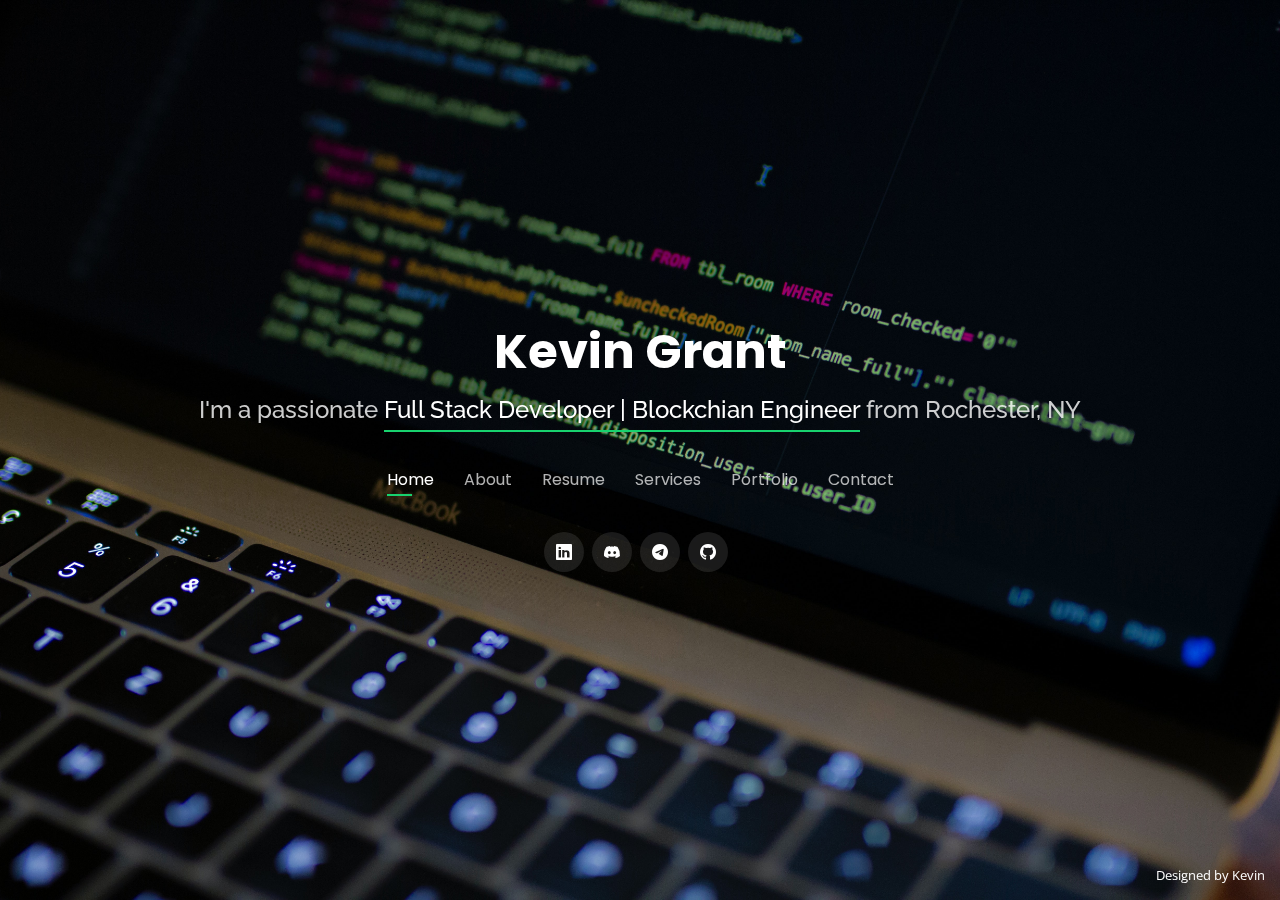
==== index.html @ c3cccb8b "initial commit" ====
<!DOCTYPE html>
<html lang="en">

<head>
  <meta charset="utf-8">
  <meta content="width=device-width, initial-scale=1.0" name="viewport">

  <title>Kevin Grant's Portfolio</title>
  <meta content="" name="description">
  <meta content="" name="keywords">

  <!-- Favicons -->
  <link href="assets/img/favicon.png" rel="icon">
  <link href="assets/img/apple-touch-icon.png" rel="apple-touch-icon">

  <!-- Google Fonts -->
  <link href="https://fonts.googleapis.com/css?family=Open+Sans:300,300i,400,400i,600,600i,700,700i|Raleway:300,300i,400,400i,500,500i,600,600i,700,700i|Poppins:300,300i,400,400i,500,500i,600,600i,700,700i" rel="stylesheet">

  <!-- Vendor CSS Files -->
  <link href="assets/vendor/bootstrap/css/bootstrap.min.css" rel="stylesheet">
  <link href="assets/vendor/bootstrap-icons/bootstrap-icons.css" rel="stylesheet">
  <link href="assets/vendor/boxicons/css/boxicons.min.css" rel="stylesheet">
  <link href="assets/vendor/glightbox/css/glightbox.min.css" rel="stylesheet">
  <link href="assets/vendor/remixicon/remixicon.css" rel="stylesheet">
  <link href="assets/vendor/swiper/swiper-bundle.min.css" rel="stylesheet">

  <!-- Template Main CSS File -->
  <link href="assets/css/style.css" rel="stylesheet">

  <!-- =======================================================
  * Template Name: Personal - v4.7.0
  * Template URL: https://bootstrapmade.com/personal-free-resume-bootstrap-template/
  * Author: BootstrapMade.com
  * License: https://bootstrapmade.com/license/
  ======================================================== -->
</head>

<body>

  <!-- ======= Header ======= -->
  <header id="header">
    <div class="container">

      <h1><a href="index.html">Kevin Grant</a></h1>
      <!-- Uncomment below if you prefer to use an image logo -->
      <!-- <a href="index.html" class="mr-auto"><img src="assets/img/logo.png" alt="" class="img-fluid"></a> -->
      <h2>I'm a passionate <span>Full Stack Developer | Blockchian Engineer</span> from Rochester, NY</h2>

      <nav id="navbar" class="navbar">
        <ul>
          <li><a class="nav-link active" href="#header">Home</a></li>
          <li><a class="nav-link" href="#about">About</a></li>
          <li><a class="nav-link" href="#resume">Resume</a></li>
          <li><a class="nav-link" href="#services">Services</a></li>
          <li><a class="nav-link" href="#portfolio">Portfolio</a></li>
          <li><a class="nav-link" href="#contact">Contact</a></li>
        </ul>
        <i class="bi bi-list mobile-nav-toggle"></i>
      </nav><!-- .navbar -->

      <div class="social-links">
        <a href="https://linkedin.com/in/kevin-grant-25176123b" target="_blank" class="linkedin"><i class="bi bi-linkedin"></i></a>
        <a href="https://discord.com/channels/@me/992816838918541342" class="discord"><i class="bi bi-discord"></i></a>
        <a href="https://t.me/risto0301" target="_blank" class="telegram"><i class="bi bi-telegram"></i></a>
        <a href="https://github.com/risto0301" target="_blank" class="github"><i class="bi bi-github"></i></a>
      </div>

    </div>
  </header><!-- End Header -->

  <!-- ======= About Section ======= -->
  <section id="about" class="about">

    <!-- ======= About Me ======= -->
    <div class="about-me container">

      <div class="section-title">
        <h2>About</h2>
        <p>Learn more about me</p>
      </div>

      <div class="row">
        <div class="col-lg-4" data-aos="fade-right">
          <img src="assets/img/me.jpg" class="img-fluid" alt="">
        </div>
        <div class="col-lg-8 pt-4 pt-lg-0 content" data-aos="fade-left">
          <h3>Full Stack Developer &amp; Blockchain Engineer</h3>
          <p class="fst-italic">
            Talented and skilled developer with 8 years of experience in MERN stack, Vue and TypeScript as well as Smart Contract and other latest technologies
          </p>
          <div class="row">
            <div class="col-lg-6">
              <ul>
                <li><i class="bi bi-chevron-right"></i> <strong>Phone:</strong> <span>+1 (727) 266-6677</span></li>
                <li><i class="bi bi-chevron-right"></i> <strong>City:</strong> <span>Rochester, NY</span></li>
              </ul>
            </div>
            <div class="col-lg-6">
              <ul>
                <li><i class="bi bi-chevron-right"></i> <strong>Degree:</strong> <span>Bachelor</span></li>
                <li><i class="bi bi-chevron-right"></i> <strong>Email:</strong> <span>kevingrant.0301@gmail.com</span></li>
              </ul>
            </div>
          </div>
          <!-- <p>
            Officiis eligendi itaque labore et dolorum mollitia officiis optio vero. Quisquam sunt adipisci omnis et ut. Nulla accusantium dolor incidunt officia tempore. Et eius omnis.
            Cupiditate ut dicta maxime officiis quidem quia. Sed et consectetur qui quia repellendus itaque neque. Aliquid amet quidem ut quaerat cupiditate. Ab et eum qui repellendus omnis culpa magni laudantium dolores.
          </p> -->
        </div>
      </div>

    </div><!-- End About Me -->

    <!-- ======= Counts ======= -->
    <div class="counts container">

      <div class="row">

        <div class="col-lg-3 col-md-6">
          <div class="count-box">
            <i class="bi bi-emoji-smile"></i>
            <span data-purecounter-start="0" data-purecounter-end="12" data-purecounter-duration="1" class="purecounter"></span>
            <p>Happy Clients</p>
          </div>
        </div>

        <div class="col-lg-3 col-md-6 mt-5 mt-md-0">
          <div class="count-box">
            <i class="bi bi-journal-richtext"></i>
            <span data-purecounter-start="0" data-purecounter-end="17" data-purecounter-duration="1" class="purecounter"></span>
            <p>Projects</p>
          </div>
        </div>

        <div class="col-lg-3 col-md-6 mt-5 mt-lg-0">
          <div class="count-box">
            <i class="bi bi-headset"></i>
            <span class="d-flex justify-content-center">+<span data-purecounter-start="0" data-purecounter-end="+5000" data-purecounter-duration="1" class="purecounter"></span></span>
            <p>Hours Of Support</p>
          </div>
        </div>

        <div class="col-lg-3 col-md-6 mt-5 mt-lg-0">
          <div class="count-box">
            <i class="bi bi-award"></i>
            <span data-purecounter-start="0" data-purecounter-end="7" data-purecounter-duration="1" class="purecounter"></span>
            <p>Awards</p>
          </div>
        </div>

      </div>

    </div><!-- End Counts -->

    <!-- ======= Skills  ======= -->
    <div class="skills container">

      <div class="section-title">
        <h2>Skills</h2>
      </div>

      <div class="row skills-content">

        <div class="col-lg-6">
          <div class="progress">
            <span class="skill">React/Vue<i class="val">100%</i></span>
            <div class="progress-bar-wrap">
              <div class="progress-bar" role="progressbar" aria-valuenow="100" aria-valuemin="0" aria-valuemax="100"></div>
            </div>
          </div>
          <div class="progress">
            <span class="skill">Node/Django<i class="val">80%</i></span>
            <div class="progress-bar-wrap">
              <div class="progress-bar" role="progressbar" aria-valuenow="80" aria-valuemin="0" aria-valuemax="100"></div>
            </div>
          </div>
          <div class="progress">
            <span class="skill">Express<i class="val">90%</i></span>
            <div class="progress-bar-wrap">
              <div class="progress-bar" role="progressbar" aria-valuenow="90" aria-valuemin="0" aria-valuemax="100"></div>
            </div>
          </div>
          <div class="progress">
            <span class="skill">JavaScript<i class="val">100%</i></span>
            <div class="progress-bar-wrap">
              <div class="progress-bar" role="progressbar" aria-valuenow="100" aria-valuemin="0" aria-valuemax="100"></div>
            </div>
          </div>
          <div class="progress">
            <span class="skill">TypeScript<i class="val">90%</i></span>
            <div class="progress-bar-wrap">
              <div class="progress-bar" role="progressbar" aria-valuenow="90" aria-valuemin="0" aria-valuemax="100"></div>
            </div>
          </div>

          <div class="progress">
            <span class="skill">Python<i class="val">85%</i></span>
            <div class="progress-bar-wrap">
              <div class="progress-bar" role="progressbar" aria-valuenow="85" aria-valuemin="0" aria-valuemax="100"></div>
            </div>
          </div>
        </div>

        <div class="col-lg-6">

          <div class="progress">
            <span class="skill">Blockchain<i class="val">80%</i></span>
            <div class="progress-bar-wrap">
              <div class="progress-bar" role="progressbar" aria-valuenow="80" aria-valuemin="0" aria-valuemax="100"></div>
            </div>
          </div>

          <div class="progress">
            <span class="skill">Smart Contract<i class="val">85%</i></span>
            <div class="progress-bar-wrap">
              <div class="progress-bar" role="progressbar" aria-valuenow="85" aria-valuemin="0" aria-valuemax="100"></div>
            </div>
          </div>

          <div class="progress">
            <span class="skill">Solidity<i class="val">85%</i></span>
            <div class="progress-bar-wrap">
              <div class="progress-bar" role="progressbar" aria-valuenow="85" aria-valuemin="0" aria-valuemax="100"></div>
            </div>
          </div>
          <div class="progress">
            <span class="skill">Rust<i class="val">75%</i></span>
            <div class="progress-bar-wrap">
              <div class="progress-bar" role="progressbar" aria-valuenow="75" aria-valuemin="0" aria-valuemax="100"></div>
            </div>
          </div>

          <div class="progress">
            <span class="skill">Web3.js<i class="val">90%</i></span>
            <div class="progress-bar-wrap">
              <div class="progress-bar" role="progressbar" aria-valuenow="90" aria-valuemin="0" aria-valuemax="100"></div>
            </div>
          </div>

          <div class="progress">
            <span class="skill">NFT(Mint, Marketplace, Stacking)<i class="val">100%</i></span>
            <div class="progress-bar-wrap">
              <div class="progress-bar" role="progressbar" aria-valuenow="100" aria-valuemin="0" aria-valuemax="100"></div>
            </div>
          </div>

        </div>

      </div>

    </div><!-- End Skills -->

    <!-- ======= Interests ======= -->
    <!-- <div class="interests container">

      <div class="section-title">
        <h2>Interests</h2>
      </div>

      <div class="row">
        <div class="col-lg-3 col-md-4">
          <div class="icon-box">
            <i class="ri-store-line" style="color: #ffbb2c;"></i>
            <h3>Lorem Ipsum</h3>
          </div>
        </div>
        <div class="col-lg-3 col-md-4 mt-4 mt-md-0">
          <div class="icon-box">
            <i class="ri-bar-chart-box-line" style="color: #5578ff;"></i>
            <h3>Dolor Sitema</h3>
          </div>
        </div>
        <div class="col-lg-3 col-md-4 mt-4 mt-md-0">
          <div class="icon-box">
            <i class="ri-calendar-todo-line" style="color: #e80368;"></i>
            <h3>Sed perspiciatis</h3>
          </div>
        </div>
        <div class="col-lg-3 col-md-4 mt-4 mt-lg-0">
          <div class="icon-box">
            <i class="ri-paint-brush-line" style="color: #e361ff;"></i>
            <h3>Magni Dolores</h3>
          </div>
        </div>
        <div class="col-lg-3 col-md-4 mt-4">
          <div class="icon-box">
            <i class="ri-database-2-line" style="color: #47aeff;"></i>
            <h3>Nemo Enim</h3>
          </div>
        </div>
        <div class="col-lg-3 col-md-4 mt-4">
          <div class="icon-box">
            <i class="ri-gradienter-line" style="color: #ffa76e;"></i>
            <h3>Eiusmod Tempor</h3>
          </div>
        </div>
        <div class="col-lg-3 col-md-4 mt-4">
          <div class="icon-box">
            <i class="ri-file-list-3-line" style="color: #11dbcf;"></i>
            <h3>Midela Teren</h3>
          </div>
        </div>
        <div class="col-lg-3 col-md-4 mt-4">
          <div class="icon-box">
            <i class="ri-price-tag-2-line" style="color: #4233ff;"></i>
            <h3>Pira Neve</h3>
          </div>
        </div>
        <div class="col-lg-3 col-md-4 mt-4">
          <div class="icon-box">
            <i class="ri-anchor-line" style="color: #b2904f;"></i>
            <h3>Dirada Pack</h3>
          </div>
        </div>
        <div class="col-lg-3 col-md-4 mt-4">
          <div class="icon-box">
            <i class="ri-disc-line" style="color: #b20969;"></i>
            <h3>Moton Ideal</h3>
          </div>
        </div>
        <div class="col-lg-3 col-md-4 mt-4">
          <div class="icon-box">
            <i class="ri-base-station-line" style="color: #ff5828;"></i>
            <h3>Verdo Park</h3>
          </div>
        </div>
        <div class="col-lg-3 col-md-4 mt-4">
          <div class="icon-box">
            <i class="ri-fingerprint-line" style="color: #29cc61;"></i>
            <h3>Flavor Nivelanda</h3>
          </div>
        </div>
      </div>

    </div>--><!-- End Interests -->

    <!-- ======= Testimonials ======= -->
    <!--<div class="testimonials container">

      <div class="section-title">
        <h2>Testimonials</h2>
      </div>

      <div class="testimonials-slider swiper" data-aos="fade-up" data-aos-delay="100">
        <div class="swiper-wrapper">

          <div class="swiper-slide">
            <div class="testimonial-item">
              <p>
                <i class="bx bxs-quote-alt-left quote-icon-left"></i>
                Proin iaculis purus consequat sem cure digni ssim donec porttitora entum suscipit rhoncus. Accusantium quam, ultricies eget id, aliquam eget nibh et. Maecen aliquam, risus at semper.
                <i class="bx bxs-quote-alt-right quote-icon-right"></i>
              </p>
              <img src="assets/img/testimonials/testimonials-1.jpg" class="testimonial-img" alt="">
              <h3>Saul Goodman</h3>
              <h4>Ceo &amp; Founder</h4>
            </div>
          </div>

          <div class="swiper-slide">
            <div class="testimonial-item">
              <p>
                <i class="bx bxs-quote-alt-left quote-icon-left"></i>
                Export tempor illum tamen malis malis eram quae irure esse labore quem cillum quid cillum eram malis quorum velit fore eram velit sunt aliqua noster fugiat irure amet legam anim culpa.
                <i class="bx bxs-quote-alt-right quote-icon-right"></i>
              </p>
              <img src="assets/img/testimonials/testimonials-2.jpg" class="testimonial-img" alt="">
              <h3>Sara Wilsson</h3>
              <h4>Designer</h4>
            </div>
          </div>

          <div class="swiper-slide">
            <div class="testimonial-item">
              <p>
                <i class="bx bxs-quote-alt-left quote-icon-left"></i>
                Enim nisi quem export duis labore cillum quae magna enim sint quorum nulla quem veniam duis minim tempor labore quem eram duis noster aute amet eram fore quis sint minim.
                <i class="bx bxs-quote-alt-right quote-icon-right"></i>
              </p>
              <img src="assets/img/testimonials/testimonials-3.jpg" class="testimonial-img" alt="">
              <h3>Jena Karlis</h3>
              <h4>Store Owner</h4>
            </div>
          </div>

          <div class="swiper-slide">
            <div class="testimonial-item">
              <p>
                <i class="bx bxs-quote-alt-left quote-icon-left"></i>
                Fugiat enim eram quae cillum dolore dolor amet nulla culpa multos export minim fugiat minim velit minim dolor enim duis veniam ipsum anim magna sunt elit fore quem dolore labore illum veniam.
                <i class="bx bxs-quote-alt-right quote-icon-right"></i>
              </p>
              <img src="assets/img/testimonials/testimonials-4.jpg" class="testimonial-img" alt="">
              <h3>Matt Brandon</h3>
              <h4>Freelancer</h4>
            </div>
          </div>

          <div class="swiper-slide">
            <div class="testimonial-item">
              <p>
                <i class="bx bxs-quote-alt-left quote-icon-left"></i>
                Quis quorum aliqua sint quem legam fore sunt eram irure aliqua veniam tempor noster veniam enim culpa labore duis sunt culpa nulla illum cillum fugiat legam esse veniam culpa fore nisi cillum quid.
                <i class="bx bxs-quote-alt-right quote-icon-right"></i>
              </p>
              <img src="assets/img/testimonials/testimonials-5.jpg" class="testimonial-img" alt="">
              <h3>John Larson</h3>
              <h4>Entrepreneur</h4>
            </div>
          </div>

        </div>
        <div class="swiper-pagination"></div>
      </div>

      <div class="owl-carousel testimonials-carousel">

      </div>

    </div><--><!--End Testimonials  -->

  </section><!-- End About Section -->

  <!-- ======= Resume Section ======= -->
  <section id="resume" class="resume">
    <div class="container">

      <div class="section-title">
        <h2>Resume</h2>
        <p>Check My Resume</p>
      </div>

      <div class="row">
        <div class="col-lg-6">
          <h3 class="resume-title">Sumary</h3>
          <div class="resume-item pb-0">
            <h4>Kevin Grant</h4>
            <p><em>Talented and skilled developer with 8 years of experience in MERN stack, Vue and TypeScript as well as Smart Contract and other latest technologies</em></p>
            <p>
            <ul>
              <li>Rochester, NY</li>
              <li>+1 (727) 266-6677</li>
              <li>kevingrant.0301@gmail.com</li>
            </ul>
            </p>
          </div>

          <h3 class="resume-title">Education</h3>
          <!-- <div class="resume-item">
            <h4>Master of Fine Arts &amp; Graphic Design</h4>
            <h5>2015 - 2016</h5>
            <p><em>Rochester Institute of Technology, Rochester, NY</em></p>
            <p>Qui deserunt veniam. Et sed aliquam labore tempore sed quisquam iusto autem sit. Ea vero voluptatum qui ut dignissimos deleniti nerada porti sand markend</p>
          </div> -->
          <div class="resume-item">
            <h4>Bachelor of Computer Science</h4>
            <h5>2011 - 2014</h5>
            <p><em>Hong Kong University of Science and Technology</em></p>
          </div>
        </div>
        <div class="col-lg-6">
          <h3 class="resume-title">Professional Experience</h3>
          <div class="resume-item">
            <h4>Senior Full Stack Developer | Blockchain Engineer</h4>
            <h5>04/2018 - Present</h5>
            <p><em>Rochester, New York, NY </em></p>
            <p>
            <ul>
              <li>Delivered performance-driven, user-centric websites that met all requirements making effective use of React/Redux and Node.</li>
              <li>Developed health insurance apps for clients to compare best medical types near their homes.</li>
              <li>Built NFT minting sites and smart contract with React, TypeScript, Web3 and Solidity.</li>
              <li>Worked on a tourist guide app as a front-end developer with Vue, Bootstrap and jQuery.</li>
              <li>Developed and deployed NFT marketplace similar to OpenSea using Material UI (It was built with React, Redux, Node, TypeScript, Web3 and Solidity).</li>
              <li>Served as a lead developer of small remote teams to review, audit and validate back-end/frontend codes written by other team members with good communication.</li>
              <li>Developed the back-end of the casino and crypto betting sites with Node.js.</li>
            </ul>
            </p>
          </div>
          <div class="resume-item">
            <h4>Full Stack Developer</h4>
            <h5>10/2014 - 02/2018</h5>
            <p><em>Creole Studios, Hong Kong</em></p>
            <p>
            <ul>
              <li>Worked closely with team of 14 members to develop company's intranet system with React | Redux | Node | Express | MySQL | CI/CD.</li>
              <li>Developed CMS for business use with MERN(MySQL, Express, React, Node).</li>
              <li>Created reusable components for the date picker, dropdown, buttons, and input styles according to the provided designs with React and Vue.</li>
              <li>Constructed middleware that allowed React to work with our proprietary model framework.</li>
              <li>Maintained and improved the client portal React-Node application.</li>
            </ul>
            </p>
          </div>
        </div>
      </div>

    </div>
  </section><!-- End Resume Section -->

  <!-- ======= Services Section ======= -->
  <section id="services" class="services">
    <div class="container">

      <div class="section-title">
        <h2>Services</h2>
        <p>My Services</p>
      </div>

      <div class="row">
        <div class="col-lg-4 col-md-6 d-flex align-items-stretch">
          <div class="icon-box">
            <div class="icon"><i class="bx bxl-dribbble"></i></div>
            <h4>Frontend Developement</h4>
            <p>React, Vue, Angular, HTML/CSS, TailwindCSS, Bootstrap, Styled Component, Sass</p>
          </div>
        </div>

        <div class="col-lg-4 col-md-6 d-flex align-items-stretch mt-4 mt-md-0">
          <div class="icon-box">
            <div class="icon"><i class="bx bx-file"></i></div>
            <h4>Backend Development</h4>
            <p>Node, Django, Laravel</p>
          </div>
        </div>

        <div class="col-lg-4 col-md-6 d-flex align-items-stretch mt-4 mt-lg-0">
          <div class="icon-box">
            <div class="icon"><i class="bx bx-tachometer"></i></div>
            <h4>Devops</h4>
            <p>AWS, Digital Ocean, Netlify, Heroku, Azure</p>
          </div>
        </div>

        <div class="col-lg-4 col-md-6 d-flex align-items-stretch mt-4">
          <div class="icon-box">
            <div class="icon"><i class="bx bx-world"></i></div>
            <h4>NFT</h4>
            <p>Minting site, Marketplace, Staking Platform</p>
          </div>
        </div>

        <div class="col-lg-4 col-md-6 d-flex align-items-stretch mt-4">
          <div class="icon-box">
            <div class="icon"><i class="bx bx-slideshow"></i></div>
            <h4>Blockchain</h4>
            <p>Dex, Defi, Dao, Tokenomics</p>
          </div>
        </div>

        <div class="col-lg-4 col-md-6 d-flex align-items-stretch mt-4">
          <div class="icon-box">
            <div class="icon"><i class="bx bx-arch"></i></div>
            <h4>Others</h4>
            <p>UI library, Testing, jQuery, API, Database, Audit</p>
          </div>
        </div>

      </div>

    </div>
  </section><!-- End Services Section -->

  <!-- ======= Portfolio Section ======= -->
  <section id="portfolio" class="portfolio">
    <div class="container">

      <div class="section-title">
        <h2>Portfolio</h2>
        <p>My Works</p>
      </div>

      <div class="row">
        <div class="col-lg-12 d-flex justify-content-center">
          <ul id="portfolio-flters">
            <!-- <li data-filter="*" class="filter-active">All</li> -->
            <!-- <li data-filter=".filter-app">App</li>
            <li data-filter=".filter-card">Card</li>
            <li data-filter=".filter-web">Web</li> -->
          </ul>
        </div>
      </div>

      <div class="row portfolio-container">

        <div class="col-lg-4 col-md-6 portfolio-item filter-app">
          <div class="portfolio-wrap">
            <img src="assets/img/portfolio/portfolio-1.jpg" class="img-fluid" alt="">
            <div class="portfolio-info">
              <h4>App 1</h4>
              <p>App</p>
              <div class="portfolio-links">
                <a href="assets/img/portfolio/portfolio-1.jpg" data-gallery="portfolioGallery" class="portfolio-lightbox" title="App 1"><i class="bx bx-plus"></i></a>
                <a href="portfolio-details.html" data-gallery="portfolioDetailsGallery" data-glightbox="type: external" class="portfolio-details-lightbox" title="Portfolio Details"><i class="bx bx-link"></i></a>
              </div>
            </div>
          </div>
        </div>

        <div class="col-lg-4 col-md-6 portfolio-item filter-web">
          <div class="portfolio-wrap">
            <img src="assets/img/portfolio/portfolio-2.jpg" class="img-fluid" alt="">
            <div class="portfolio-info">
              <h4>Web 3</h4>
              <p>Web</p>
              <div class="portfolio-links">
                <a href="assets/img/portfolio/portfolio-2.jpg" data-gallery="portfolioGallery" class="portfolio-lightbox" title="Web 3"><i class="bx bx-plus"></i></a>
                <a href="portfolio-details.html" data-gallery="portfolioDetailsGallery" data-glightbox="type: external" class="portfolio-details-lightbox" title="Portfolio Details"><i class="bx bx-link"></i></a>
              </div>
            </div>
          </div>
        </div>

        <div class="col-lg-4 col-md-6 portfolio-item filter-app">
          <div class="portfolio-wrap">
            <img src="assets/img/portfolio/portfolio-3.jpg" class="img-fluid" alt="">
            <div class="portfolio-info">
              <h4>App 2</h4>
              <p>App</p>
              <div class="portfolio-links">
                <a href="assets/img/portfolio/portfolio-3.jpg" data-gallery="portfolioGallery" class="portfolio-lightbox" title="App 2"><i class="bx bx-plus"></i></a>
                <a href="portfolio-details.html" data-gallery="portfolioDetailsGallery" data-glightbox="type: external" class="portfolio-details-lightbox" title="Portfolio Details"><i class="bx bx-link"></i></a>
              </div>
            </div>
          </div>
        </div>

        <div class="col-lg-4 col-md-6 portfolio-item filter-card">
          <div class="portfolio-wrap">
            <img src="assets/img/portfolio/portfolio-4.jpg" class="img-fluid" alt="">
            <div class="portfolio-info">
              <h4>Card 2</h4>
              <p>Card</p>
              <div class="portfolio-links">
                <a href="assets/img/portfolio/portfolio-4.jpg" data-gallery="portfolioGallery" class="portfolio-lightbox" title="Card 2"><i class="bx bx-plus"></i></a>
                <a href="portfolio-details.html" data-gallery="portfolioDetailsGallery" data-glightbox="type: external" class="portfolio-details-lightbox" title="Portfolio Details"><i class="bx bx-link"></i></a>
              </div>
            </div>
          </div>
        </div>

        <div class="col-lg-4 col-md-6 portfolio-item filter-web">
          <div class="portfolio-wrap">
            <img src="assets/img/portfolio/portfolio-5.jpg" class="img-fluid" alt="">
            <div class="portfolio-info">
              <h4>Web 2</h4>
              <p>Web</p>
              <div class="portfolio-links">
                <a href="assets/img/portfolio/portfolio-5.jpg" data-gallery="portfolioGallery" class="portfolio-lightbox" title="Web 2"><i class="bx bx-plus"></i></a>
                <a href="portfolio-details.html" data-gallery="portfolioDetailsGallery" data-glightbox="type: external" class="portfolio-details-lightbox" title="Portfolio Details"><i class="bx bx-link"></i></a>
              </div>
            </div>
          </div>
        </div>

        <div class="col-lg-4 col-md-6 portfolio-item filter-app">
          <div class="portfolio-wrap">
            <img src="assets/img/portfolio/portfolio-6.jpg" class="img-fluid" alt="">
            <div class="portfolio-info">
              <h4>App 3</h4>
              <p>App</p>
              <div class="portfolio-links">
                <a href="assets/img/portfolio/portfolio-6.jpg" data-gallery="portfolioGallery" class="portfolio-lightbox" title="App 3"><i class="bx bx-plus"></i></a>
                <a href="portfolio-details.html" data-gallery="portfolioDetailsGallery" data-glightbox="type: external" class="portfolio-details-lightbox" title="Portfolio Details"><i class="bx bx-link"></i></a>
              </div>
            </div>
          </div>
        </div>

      </div>

    </div>
  </section><!-- End Portfolio Section -->

  <!-- ======= Contact Section ======= -->
  <section id="contact" class="contact">
    <div class="container">

      <div class="section-title">
        <h2>Contact</h2>
        <p>Contact Me</p>
      </div>

      <div class="row mt-2">

        <div class="col-md-6 mt-4 d-flex align-items-stretch">
          <div class="info-box">
            <i class="bx bx-envelope"></i>
            <h3>Email Me</h3>
            <p>kevingrant.0301@gmail.com</p>
          </div>
        </div>
        <div class="col-md-6 mt-4 d-flex align-items-stretch">
          <div class="info-box">
            <i class="bx bx-phone-call"></i>
            <h3>Call Me</h3>
            <p>+1 (727) 266-6677</p>
          </div>
        </div>
        <div class="col-md-6 d-flex align-items-stretch">
          <div class="info-box">
            <i class="bx bxl-linkedin"></i>
            <h3>Linkedin</h3>
            <p><a href="https://linkedin.com/in/kevin-grant-25176123b" target="_blank">linkedin.com/in/kevin-grant-25176123b</a></p>
          </div>
        </div>

        <div class="col-md-6 mt-4 mt-md-0 d-flex align-items-stretch">
          <div class="info-box">
            <i class="bx bxl-telegram"></i>
            <h3>Telegram</h3>
            <p><a href="https://t.me/risto0301" target="_blank">t.me/risto0301</a></p>
          </div>
        </div>
        <div class="col-md-6 d-flex align-items-stretch">
          <div class="info-box">
            <i class="bx bxl-discord-alt"></i>
            <h3>Discord</h3>
            <p><a href="https://discord.com/channels/@me/992816838918541342" target="_blank">Risto#7991</a></p>
          </div>
        </div>

        <div class="col-md-6 mt-4 mt-md-0 d-flex align-items-stretch">
          <div class="info-box">
            <i class="bx bxl-github"></i>
            <h3>Github</h3>
            <p><a href="https://github.com/risto0301" target="_blank">github.com/risto0301</a></p>
          </div>
        </div>
      </div>

      <form action="forms/contact.php" method="post" role="form" class="php-email-form mt-4">
        <div class="row">
          <div class="col-md-6 form-group">
            <input type="text" name="name" class="form-control" id="name" placeholder="Your Name" required>
          </div>
          <div class="col-md-6 form-group mt-3 mt-md-0">
            <input type="email" class="form-control" name="email" id="email" placeholder="Your Email" required>
          </div>
        </div>
        <div class="form-group mt-3">
          <input type="text" class="form-control" name="subject" id="subject" placeholder="Subject" required>
        </div>
        <div class="form-group mt-3">
          <textarea class="form-control" name="message" rows="5" placeholder="Message" required></textarea>
        </div>
        <div class="my-3">
          <div class="loading">Loading</div>
          <div class="error-message"></div>
          <div class="sent-message">Your message has been sent. Thank you!</div>
        </div>
        <div class="text-center"><button type="submit">Send Message</button></div>
      </form>

    </div>
  </section><!-- End Contact Section -->

  <div class="credits">
    <!-- c the links in the footer should remain intact. -->
    <!-- You can delete the links only if you purchased the pro version. -->
    <!-- Licensing information: https://bootstrapmade.com/license/ -->
    <!-- Purchase the pro version with working PHP/AJAX contact form: https://bootstrapmade.com/personal-free-resume-bootstrap-template/ -->
    Designed by Kevin
  </div>

  <!-- Vendor JS Files -->
  <script src="assets/vendor/purecounter/purecounter.js"></script>
  <script src="assets/vendor/bootstrap/js/bootstrap.bundle.min.js"></script>
  <script src="assets/vendor/glightbox/js/glightbox.min.js"></script>
  <script src="assets/vendor/isotope-layout/isotope.pkgd.min.js"></script>
  <script src="assets/vendor/swiper/swiper-bundle.min.js"></script>
  <script src="assets/vendor/waypoints/noframework.waypoints.js"></script>
  <script src="assets/vendor/php-email-form/validate.js"></script>

  <!-- Template Main JS File -->
  <script src="assets/js/main.js"></script>

</body>

</html>
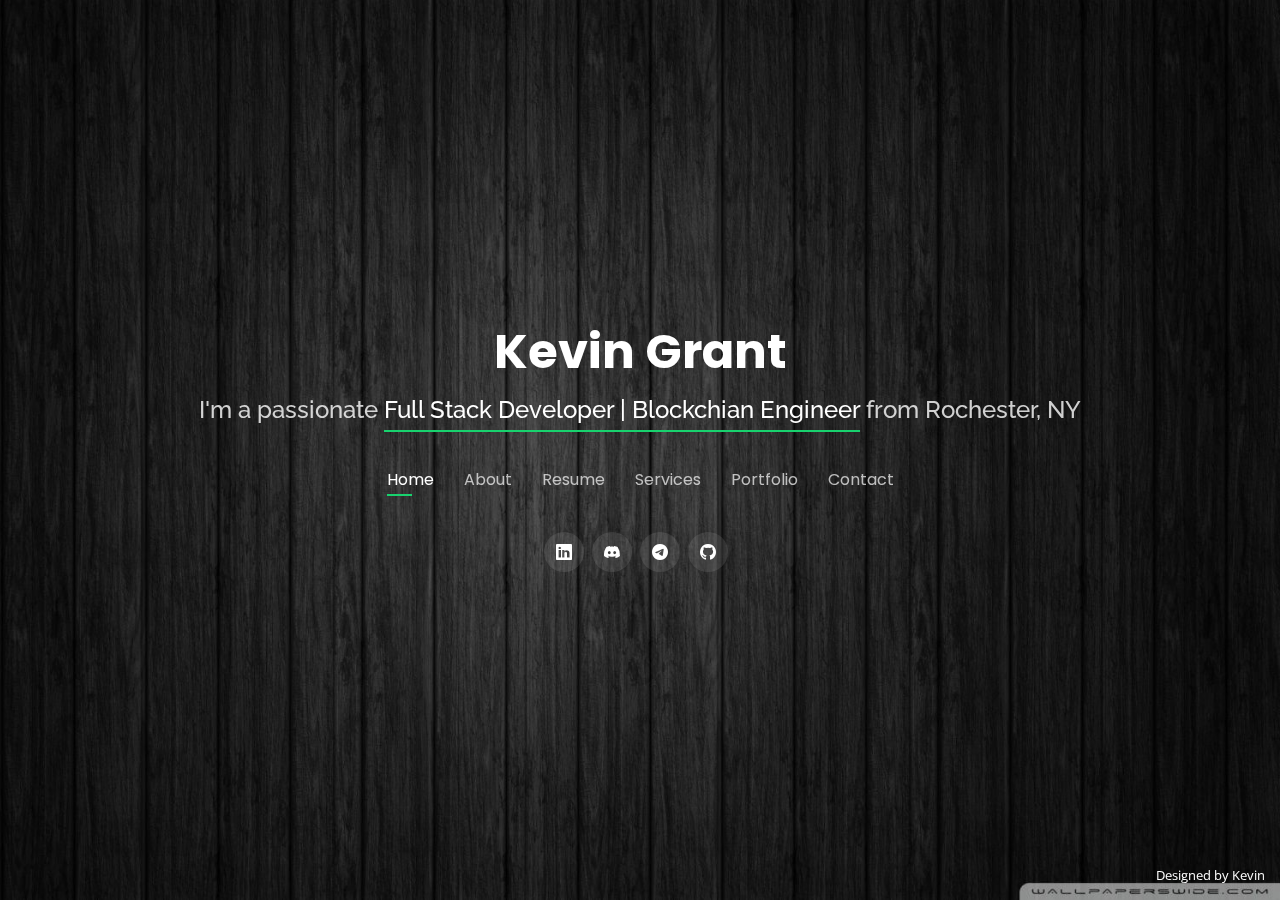
==== commit 0dbe624c: "update feature" ====
--- a/index.html
+++ b/index.html
@@ -586,10 +586,8 @@
             <img src="assets/img/portfolio/portfolio-1.jpg" class="img-fluid" alt="">
             <div class="portfolio-info">
               <h4>App 1</h4>
-              <p>App</p>
               <div class="portfolio-links">
                 <a href="assets/img/portfolio/portfolio-1.jpg" data-gallery="portfolioGallery" class="portfolio-lightbox" title="App 1"><i class="bx bx-plus"></i></a>
-                <a href="portfolio-details.html" data-gallery="portfolioDetailsGallery" data-glightbox="type: external" class="portfolio-details-lightbox" title="Portfolio Details"><i class="bx bx-link"></i></a>
               </div>
             </div>
           </div>
@@ -600,10 +598,8 @@
             <img src="assets/img/portfolio/portfolio-2.jpg" class="img-fluid" alt="">
             <div class="portfolio-info">
               <h4>Web 3</h4>
-              <p>Web</p>
               <div class="portfolio-links">
                 <a href="assets/img/portfolio/portfolio-2.jpg" data-gallery="portfolioGallery" class="portfolio-lightbox" title="Web 3"><i class="bx bx-plus"></i></a>
-                <a href="portfolio-details.html" data-gallery="portfolioDetailsGallery" data-glightbox="type: external" class="portfolio-details-lightbox" title="Portfolio Details"><i class="bx bx-link"></i></a>
               </div>
             </div>
           </div>
@@ -614,10 +610,8 @@
             <img src="assets/img/portfolio/portfolio-3.jpg" class="img-fluid" alt="">
             <div class="portfolio-info">
               <h4>App 2</h4>
-              <p>App</p>
               <div class="portfolio-links">
                 <a href="assets/img/portfolio/portfolio-3.jpg" data-gallery="portfolioGallery" class="portfolio-lightbox" title="App 2"><i class="bx bx-plus"></i></a>
-                <a href="portfolio-details.html" data-gallery="portfolioDetailsGallery" data-glightbox="type: external" class="portfolio-details-lightbox" title="Portfolio Details"><i class="bx bx-link"></i></a>
               </div>
             </div>
           </div>
@@ -628,10 +622,8 @@
             <img src="assets/img/portfolio/portfolio-4.jpg" class="img-fluid" alt="">
             <div class="portfolio-info">
               <h4>Card 2</h4>
-              <p>Card</p>
               <div class="portfolio-links">
                 <a href="assets/img/portfolio/portfolio-4.jpg" data-gallery="portfolioGallery" class="portfolio-lightbox" title="Card 2"><i class="bx bx-plus"></i></a>
-                <a href="portfolio-details.html" data-gallery="portfolioDetailsGallery" data-glightbox="type: external" class="portfolio-details-lightbox" title="Portfolio Details"><i class="bx bx-link"></i></a>
               </div>
             </div>
           </div>
@@ -642,10 +634,8 @@
             <img src="assets/img/portfolio/portfolio-5.jpg" class="img-fluid" alt="">
             <div class="portfolio-info">
               <h4>Web 2</h4>
-              <p>Web</p>
               <div class="portfolio-links">
                 <a href="assets/img/portfolio/portfolio-5.jpg" data-gallery="portfolioGallery" class="portfolio-lightbox" title="Web 2"><i class="bx bx-plus"></i></a>
-                <a href="portfolio-details.html" data-gallery="portfolioDetailsGallery" data-glightbox="type: external" class="portfolio-details-lightbox" title="Portfolio Details"><i class="bx bx-link"></i></a>
               </div>
             </div>
           </div>
@@ -656,10 +646,8 @@
             <img src="assets/img/portfolio/portfolio-6.jpg" class="img-fluid" alt="">
             <div class="portfolio-info">
               <h4>App 3</h4>
-              <p>App</p>
               <div class="portfolio-links">
                 <a href="assets/img/portfolio/portfolio-6.jpg" data-gallery="portfolioGallery" class="portfolio-lightbox" title="App 3"><i class="bx bx-plus"></i></a>
-                <a href="portfolio-details.html" data-gallery="portfolioDetailsGallery" data-glightbox="type: external" class="portfolio-details-lightbox" title="Portfolio Details"><i class="bx bx-link"></i></a>
               </div>
             </div>
           </div>
--- a/assets/css/style.css
+++ b/assets/css/style.css
@@ -9,154 +9,161 @@
 # General
 --------------------------------------------------------------*/
 body {
-  font-family: "Open Sans", sans-serif;
-  background-color: #040404;
-  color: #fff;
-  position: relative;
-  background: transparent;
+	font-family: 'Open Sans', sans-serif;
+	background-color: #040404;
+	color: #fff;
+	position: relative;
+	background: transparent;
 }
 body::before {
-  content: "";
-  position: fixed;
-  background: #040404 url("../img/bg.jpg") top right no-repeat;
-  background-size: cover;
-  left: 0;
-  right: 0;
-  top: 0;
-  height: 100vh;
-  z-index: -1;
+	content: '';
+	position: fixed;
+	background: #040404 url('../img/bg.jpg') top right no-repeat;
+	background-size: cover;
+	left: 0;
+	right: 0;
+	top: 0;
+	height: 100vh;
+	z-index: -1;
 }
 @media (min-width: 1024px) {
-  body::before {
-    background-attachment: fixed;
-  }
+	body::before {
+		background-attachment: fixed;
+	}
 }
 
 a {
-  color: #18d26e;
-  text-decoration: none;
+	color: #18d26e;
+	text-decoration: none;
 }
 
 a:hover {
-  color: #35e888;
-  text-decoration: none;
-}
-
-h1, h2, h3, h4, h5, h6 {
-  font-family: "Raleway", sans-serif;
+	color: #35e888;
+	text-decoration: none;
+}
+
+h1,
+h2,
+h3,
+h4,
+h5,
+h6 {
+	font-family: 'Raleway', sans-serif;
 }
 
 /*--------------------------------------------------------------
 # Header
 --------------------------------------------------------------*/
 #header {
-  transition: ease-in-out 0.3s;
-  position: relative;
-  height: 100vh;
-  display: flex;
-  align-items: center;
-  z-index: 997;
-  overflow-y: auto;
+	transition: ease-in-out 0.3s;
+	position: relative;
+	height: 100vh;
+	display: flex;
+	align-items: center;
+	z-index: 997;
+	overflow-y: auto;
 }
 #header * {
-  transition: ease-in-out 0.3s;
+	transition: ease-in-out 0.3s;
 }
 #header h1 {
-  font-size: 48px;
-  margin: 0;
-  padding: 0;
-  line-height: 1;
-  font-weight: 700;
-  font-family: "Poppins", sans-serif;
-}
-#header h1 a, #header h1 a:hover {
-  color: #fff;
-  line-height: 1;
-  display: inline-block;
+	font-size: 48px;
+	margin: 0;
+	padding: 0;
+	line-height: 1;
+	font-weight: 700;
+	font-family: 'Poppins', sans-serif;
+}
+#header h1 a,
+#header h1 a:hover {
+	color: #fff;
+	line-height: 1;
+	display: inline-block;
 }
 #header h2 {
-  font-size: 24px;
-  margin-top: 20px;
-  color: rgba(255, 255, 255, 0.8);
+	font-size: 24px;
+	margin-top: 20px;
+	color: rgba(255, 255, 255, 0.8);
 }
 #header h2 span {
-  color: #fff;
-  border-bottom: 2px solid #18d26e;
-  padding-bottom: 6px;
+	color: #fff;
+	border-bottom: 2px solid #18d26e;
+	padding-bottom: 6px;
 }
 #header img {
-  padding: 0;
-  margin: 0;
+	padding: 0;
+	margin: 0;
 }
 #header .social-links {
-  margin-top: 40px;
-  display: flex;
+	margin-top: 40px;
+	display: flex;
 }
 #header .social-links a {
-  font-size: 16px;
-  display: flex;
-  justify-content: center;
-  align-items: center;
-  background: rgba(255, 255, 255, 0.1);
-  color: #fff;
-  line-height: 1;
-  margin-right: 8px;
-  border-radius: 50%;
-  width: 40px;
-  height: 40px;
+	font-size: 16px;
+	display: flex;
+	justify-content: center;
+	align-items: center;
+	background: rgba(255, 255, 255, 0.1);
+	color: #fff;
+	line-height: 1;
+	margin-right: 8px;
+	border-radius: 50%;
+	width: 40px;
+	height: 40px;
 }
 #header .social-links a:hover {
-  background: #18d26e;
+	background: #18d26e;
 }
 @media (max-width: 992px) {
-  #header h1 {
-    font-size: 36px;
-  }
-  #header h2 {
-    font-size: 20px;
-    line-height: 30px;
-  }
-  #header .social-links {
-    margin-top: 15px;
-  }
+	#header h1 {
+		font-size: 36px;
+	}
+	#header h2 {
+		font-size: 20px;
+		line-height: 30px;
+	}
+	#header .social-links {
+		margin-top: 15px;
+	}
 }
 
 #header .container {
-  display: flex;
-  flex-direction: column;
-  align-items: center;
+	display: flex;
+	flex-direction: column;
+	align-items: center;
 }
 
 /* Header Top */
 #header.header-top {
-  height: 80px;
-  position: fixed;
-  left: 0;
-  top: 0;
-  right: 0;
-  background: rgba(0, 0, 0, 0.9);
-}
-#header.header-top .social-links, #header.header-top h2 {
-  display: none;
+	height: 80px;
+	position: fixed;
+	left: 0;
+	top: 0;
+	right: 0;
+	background: rgba(0, 0, 0, 0.9);
+}
+#header.header-top .social-links,
+#header.header-top h2 {
+	display: none;
 }
 #header.header-top h1 {
-  margin-right: auto;
-  font-size: 36px;
+	margin-right: auto;
+	font-size: 36px;
 }
 #header.header-top .container {
-  display: flex;
-  align-items: center;
+	display: flex;
+	align-items: center;
 }
 #header.header-top .navbar {
-  margin: 0;
+	margin: 0;
 }
 @media (max-width: 768px) {
-  #header.header-top {
-    height: 60px;
-  }
-  #header.header-top h1 {
-    font-size: 26px;
-  }
+	#header.header-top {
+		height: 60px;
+	}
+	#header.header-top h1 {
+		font-size: 26px;
+	}
 }
 
 /*--------------------------------------------------------------
@@ -166,867 +173,887 @@
 * Desktop Navigation 
 */
 .navbar {
-  padding: 0;
-  margin-top: 35px;
+	padding: 0;
+	margin-top: 35px;
 }
 .navbar ul {
-  margin: 0;
-  padding: 0;
-  display: flex;
-  list-style: none;
-  align-items: center;
+	margin: 0;
+	padding: 0;
+	display: flex;
+	list-style: none;
+	align-items: center;
 }
 .navbar li {
-  position: relative;
+	position: relative;
 }
 .navbar li + li {
-  margin-left: 30px;
-}
-.navbar a, .navbar a:focus {
-  display: flex;
-  align-items: center;
-  justify-content: space-between;
-  padding: 0;
-  font-family: "Poppins", sans-serif;
-  font-size: 16px;
-  font-weight: 400;
-  color: rgba(255, 255, 255, 0.7);
-  white-space: nowrap;
-  transition: 0.3s;
-}
-.navbar a i, .navbar a:focus i {
-  font-size: 12px;
-  line-height: 0;
-  margin-left: 5px;
+	margin-left: 30px;
+}
+.navbar a,
+.navbar a:focus {
+	display: flex;
+	align-items: center;
+	justify-content: space-between;
+	padding: 0;
+	font-family: 'Poppins', sans-serif;
+	font-size: 16px;
+	font-weight: 400;
+	color: rgba(255, 255, 255, 0.7);
+	white-space: nowrap;
+	transition: 0.3s;
+}
+.navbar a i,
+.navbar a:focus i {
+	font-size: 12px;
+	line-height: 0;
+	margin-left: 5px;
 }
 .navbar a:before {
-  content: "";
-  position: absolute;
-  width: 0;
-  height: 2px;
-  bottom: -4px;
-  left: 0;
-  background-color: #18d26e;
-  visibility: hidden;
-  width: 0px;
-  transition: all 0.3s ease-in-out 0s;
-}
-.navbar a:hover:before, .navbar li:hover > a:before, .navbar .active:before {
-  visibility: visible;
-  width: 25px;
-}
-.navbar a:hover, .navbar .active, .navbar .active:focus, .navbar li:hover > a {
-  color: #fff;
+	content: '';
+	position: absolute;
+	width: 0;
+	height: 2px;
+	bottom: -4px;
+	left: 0;
+	background-color: #18d26e;
+	visibility: hidden;
+	width: 0px;
+	transition: all 0.3s ease-in-out 0s;
+}
+.navbar a:hover:before,
+.navbar li:hover > a:before,
+.navbar .active:before {
+	visibility: visible;
+	width: 25px;
+}
+.navbar a:hover,
+.navbar .active,
+.navbar .active:focus,
+.navbar li:hover > a {
+	color: #fff;
 }
 
 /**
 * Mobile Navigation 
 */
 .mobile-nav-toggle {
-  color: #fff;
-  font-size: 28px;
-  cursor: pointer;
-  display: none;
-  line-height: 0;
-  transition: 0.5s;
-  position: fixed;
-  right: 15px;
-  top: 15px;
+	color: #fff;
+	font-size: 28px;
+	cursor: pointer;
+	display: none;
+	line-height: 0;
+	transition: 0.5s;
+	position: fixed;
+	right: 15px;
+	top: 15px;
 }
 
 @media (max-width: 991px) {
-  .mobile-nav-toggle {
-    display: block;
-  }
-
-  .navbar ul {
-    display: none;
-  }
+	.mobile-nav-toggle {
+		display: block;
+	}
+
+	.navbar ul {
+		display: none;
+	}
 }
 .navbar-mobile {
-  position: fixed;
-  overflow: hidden;
-  top: 0;
-  right: 0;
-  left: 0;
-  bottom: 0;
-  background: rgba(0, 0, 0, 0.9);
-  transition: 0.3s;
-  z-index: 999;
-  margin-top: 0;
+	position: fixed;
+	overflow: hidden;
+	top: 0;
+	right: 0;
+	left: 0;
+	bottom: 0;
+	background: rgba(0, 0, 0, 0.9);
+	transition: 0.3s;
+	z-index: 999;
+	margin-top: 0;
 }
 .navbar-mobile .mobile-nav-toggle {
-  position: absolute;
-  top: 15px;
-  right: 15px;
+	position: absolute;
+	top: 15px;
+	right: 15px;
 }
 .navbar-mobile ul {
-  display: block;
-  position: absolute;
-  top: 55px;
-  right: 15px;
-  bottom: 45px;
-  left: 15px;
-  padding: 10px 0;
-  overflow-y: auto;
-  transition: 0.3s;
-  border: 2px solid rgba(255, 255, 255, 0.2);
+	display: block;
+	position: absolute;
+	top: 55px;
+	right: 15px;
+	bottom: 45px;
+	left: 15px;
+	padding: 10px 0;
+	overflow-y: auto;
+	transition: 0.3s;
+	border: 2px solid rgba(255, 255, 255, 0.2);
 }
 .navbar-mobile li {
-  padding: 12px 20px;
+	padding: 12px 20px;
 }
 .navbar-mobile li + li {
-  margin: 0;
-}
-.navbar-mobile a, .navbar-mobile a:focus {
-  font-size: 16px;
-  position: relative;
+	margin: 0;
+}
+.navbar-mobile a,
+.navbar-mobile a:focus {
+	font-size: 16px;
+	position: relative;
 }
 
 /*--------------------------------------------------------------
 # Sections General
 --------------------------------------------------------------*/
 section {
-  overflow: hidden;
-  position: absolute;
-  width: 100%;
-  top: 140px;
-  bottom: 100%;
-  opacity: 0;
-  transition: ease-in-out 0.4s;
-  z-index: 2;
+	overflow: hidden;
+	position: absolute;
+	width: 100%;
+	top: 140px;
+	bottom: 100%;
+	opacity: 0;
+	transition: ease-in-out 0.4s;
+	z-index: 2;
 }
 section.section-show {
-  top: 100px;
-  bottom: auto;
-  opacity: 1;
-  padding-bottom: 45px;
+	top: 100px;
+	bottom: auto;
+	opacity: 1;
+	padding-bottom: 45px;
 }
 section .container {
-  background: rgba(0, 0, 0, 0.9);
-  padding: 30px;
+	background: rgba(0, 0, 0, 0.9);
+	padding: 30px;
 }
 @media (max-width: 768px) {
-  section {
-    top: 120px;
-  }
-  section.section-show {
-    top: 80px;
-  }
+	section {
+		top: 120px;
+	}
+	section.section-show {
+		top: 80px;
+	}
 }
 
 .section-title h2 {
-  font-size: 14px;
-  font-weight: 500;
-  padding: 0;
-  line-height: 1px;
-  margin: 0 0 20px 0;
-  letter-spacing: 2px;
-  text-transform: uppercase;
-  color: #aaaaaa;
-  font-family: "Poppins", sans-serif;
+	font-size: 14px;
+	font-weight: 500;
+	padding: 0;
+	line-height: 1px;
+	margin: 0 0 20px 0;
+	letter-spacing: 2px;
+	text-transform: uppercase;
+	color: #aaaaaa;
+	font-family: 'Poppins', sans-serif;
 }
 .section-title h2::after {
-  content: "";
-  width: 120px;
-  height: 1px;
-  display: inline-block;
-  background: #4ceb95;
-  margin: 4px 10px;
+	content: '';
+	width: 120px;
+	height: 1px;
+	display: inline-block;
+	background: #4ceb95;
+	margin: 4px 10px;
 }
 .section-title p {
-  margin: 0;
-  margin: -15px 0 15px 0;
-  font-size: 36px;
-  font-weight: 700;
-  text-transform: uppercase;
-  font-family: "Poppins", sans-serif;
-  color: #fff;
+	margin: 0;
+	margin: -15px 0 15px 0;
+	font-size: 36px;
+	font-weight: 700;
+	text-transform: uppercase;
+	font-family: 'Poppins', sans-serif;
+	color: #fff;
 }
 
 /*--------------------------------------------------------------
 # About
 --------------------------------------------------------------*/
 .about-me .content h3 {
-  font-weight: 700;
-  font-size: 26px;
-  color: #18d26e;
+	font-weight: 700;
+	font-size: 26px;
+	color: #18d26e;
 }
 .about-me .content ul {
-  list-style: none;
-  padding: 0;
+	list-style: none;
+	padding: 0;
 }
 .about-me .content ul li {
-  margin-bottom: 20px;
-  display: flex;
-  align-items: center;
+	margin-bottom: 20px;
+	display: flex;
+	align-items: center;
 }
 .about-me .content ul strong {
-  margin-right: 10px;
+	margin-right: 10px;
 }
 .about-me .content ul i {
-  font-size: 16px;
-  margin-right: 5px;
-  color: #18d26e;
-  line-height: 0;
+	font-size: 16px;
+	margin-right: 5px;
+	color: #18d26e;
+	line-height: 0;
 }
 .about-me .content p:last-child {
-  margin-bottom: 0;
+	margin-bottom: 0;
 }
 
 /*--------------------------------------------------------------
 # Counts
 --------------------------------------------------------------*/
 .counts {
-  padding: 70px 0 60px;
+	padding: 70px 0 60px;
 }
 .counts .count-box {
-  padding: 30px 30px 25px 30px;
-  width: 100%;
-  position: relative;
-  text-align: center;
-  background: rgba(255, 255, 255, 0.08);
+	padding: 30px 30px 25px 30px;
+	width: 100%;
+	position: relative;
+	text-align: center;
+	background: rgba(255, 255, 255, 0.08);
 }
 .counts .count-box i {
-  position: absolute;
-  top: -25px;
-  left: 50%;
-  transform: translateX(-50%);
-  font-size: 24px;
-  background: rgba(255, 255, 255, 0.1);
-  padding: 12px;
-  color: #18d26e;
-  border-radius: 50px;
-  line-height: 0;
+	position: absolute;
+	top: -25px;
+	left: 50%;
+	transform: translateX(-50%);
+	font-size: 24px;
+	background: rgba(255, 255, 255, 0.1);
+	padding: 12px;
+	color: #18d26e;
+	border-radius: 50px;
+	line-height: 0;
 }
 .counts .count-box span {
-  font-size: 36px;
-  display: block;
-  font-weight: 600;
-  color: #fff;
+	font-size: 36px;
+	display: block;
+	font-weight: 600;
+	color: #fff;
 }
 .counts .count-box p {
-  padding: 0;
-  margin: 0;
-  font-family: "Raleway", sans-serif;
-  font-size: 14px;
+	padding: 0;
+	margin: 0;
+	font-family: 'Raleway', sans-serif;
+	font-size: 14px;
 }
 
 /*--------------------------------------------------------------
 # Skills
 --------------------------------------------------------------*/
 .skills .progress {
-  height: 60px;
-  display: block;
-  background: none;
-  border-radius: 0;
+	height: 60px;
+	display: block;
+	background: none;
+	border-radius: 0;
 }
 .skills .progress .skill {
-  padding: 10px 0;
-  margin: 0;
-  text-transform: uppercase;
-  display: block;
-  font-weight: 600;
-  font-family: "Poppins", sans-serif;
-  color: #fff;
+	padding: 10px 0;
+	margin: 0;
+	text-transform: uppercase;
+	display: block;
+	font-weight: 600;
+	font-family: 'Poppins', sans-serif;
+	color: #fff;
 }
 .skills .progress .skill .val {
-  float: right;
-  font-style: normal;
+	float: right;
+	font-style: normal;
 }
 .skills .progress-bar-wrap {
-  background: rgba(255, 255, 255, 0.2);
+	background: rgba(255, 255, 255, 0.2);
 }
 .skills .progress-bar {
-  width: 1px;
-  height: 10px;
-  transition: 0.9s;
-  background-color: #18d26e;
+	width: 1px;
+	height: 10px;
+	transition: 0.9s;
+	background-color: #18d26e;
 }
 
 /*--------------------------------------------------------------
 # Interests
 --------------------------------------------------------------*/
 .interests .icon-box {
-  display: flex;
-  align-items: center;
-  padding: 20px;
-  background: rgba(255, 255, 255, 0.08);
-  transition: ease-in-out 0.3s;
+	display: flex;
+	align-items: center;
+	padding: 20px;
+	background: rgba(255, 255, 255, 0.08);
+	transition: ease-in-out 0.3s;
 }
 .interests .icon-box i {
-  font-size: 32px;
-  padding-right: 10px;
-  line-height: 1;
+	font-size: 32px;
+	padding-right: 10px;
+	line-height: 1;
 }
 .interests .icon-box h3 {
-  font-weight: 700;
-  margin: 0;
-  padding: 0;
-  line-height: 1;
-  font-size: 16px;
-  color: #fff;
+	font-weight: 700;
+	margin: 0;
+	padding: 0;
+	line-height: 1;
+	font-size: 16px;
+	color: #fff;
 }
 .interests .icon-box:hover {
-  background: rgba(255, 255, 255, 0.12);
+	background: rgba(255, 255, 255, 0.12);
 }
 
 /*--------------------------------------------------------------
 # Testimonials
 --------------------------------------------------------------*/
-.testimonials .testimonials-carousel, .testimonials .testimonials-slider {
-  overflow: hidden;
+.testimonials .testimonials-carousel,
+.testimonials .testimonials-slider {
+	overflow: hidden;
 }
 .testimonials .testimonial-item {
-  box-sizing: content-box;
-  min-height: 320px;
+	box-sizing: content-box;
+	min-height: 320px;
 }
 .testimonials .testimonial-item .testimonial-img {
-  width: 90px;
-  border-radius: 50%;
-  margin: -40px 0 0 40px;
-  position: relative;
-  z-index: 2;
-  border: 6px solid rgba(255, 255, 255, 0.12);
+	width: 90px;
+	border-radius: 50%;
+	margin: -40px 0 0 40px;
+	position: relative;
+	z-index: 2;
+	border: 6px solid rgba(255, 255, 255, 0.12);
 }
 .testimonials .testimonial-item h3 {
-  font-size: 18px;
-  font-weight: bold;
-  margin: 10px 0 5px 45px;
-  color: #fff;
+	font-size: 18px;
+	font-weight: bold;
+	margin: 10px 0 5px 45px;
+	color: #fff;
 }
 .testimonials .testimonial-item h4 {
-  font-size: 14px;
-  color: #999;
-  margin: 0 0 0 45px;
-}
-.testimonials .testimonial-item .quote-icon-left, .testimonials .testimonial-item .quote-icon-right {
-  color: rgba(255, 255, 255, 0.25);
-  font-size: 26px;
+	font-size: 14px;
+	color: #999;
+	margin: 0 0 0 45px;
+}
+.testimonials .testimonial-item .quote-icon-left,
+.testimonials .testimonial-item .quote-icon-right {
+	color: rgba(255, 255, 255, 0.25);
+	font-size: 26px;
 }
 .testimonials .testimonial-item .quote-icon-left {
-  display: inline-block;
-  left: -5px;
-  position: relative;
+	display: inline-block;
+	left: -5px;
+	position: relative;
 }
 .testimonials .testimonial-item .quote-icon-right {
-  display: inline-block;
-  right: -5px;
-  position: relative;
-  top: 10px;
+	display: inline-block;
+	right: -5px;
+	position: relative;
+	top: 10px;
 }
 .testimonials .testimonial-item p {
-  font-style: italic;
-  margin: 0 15px 0 15px;
-  padding: 20px 20px 60px 20px;
-  background: rgba(255, 255, 255, 0.1);
-  position: relative;
-  border-radius: 6px;
-  position: relative;
-  z-index: 1;
+	font-style: italic;
+	margin: 0 15px 0 15px;
+	padding: 20px 20px 60px 20px;
+	background: rgba(255, 255, 255, 0.1);
+	position: relative;
+	border-radius: 6px;
+	position: relative;
+	z-index: 1;
 }
 .testimonials .swiper-pagination {
-  margin-top: 20px;
-  position: relative;
+	margin-top: 20px;
+	position: relative;
 }
 .testimonials .swiper-pagination .swiper-pagination-bullet {
-  width: 12px;
-  height: 12px;
-  opacity: 1;
-  background-color: rgba(255, 255, 255, 0.3);
+	width: 12px;
+	height: 12px;
+	opacity: 1;
+	background-color: rgba(255, 255, 255, 0.3);
 }
 .testimonials .swiper-pagination .swiper-pagination-bullet-active {
-  background-color: #18d26e;
+	background-color: #18d26e;
 }
 
 /*--------------------------------------------------------------
 # Resume
 --------------------------------------------------------------*/
 .resume .resume-title {
-  font-size: 26px;
-  font-weight: 700;
-  margin-top: 20px;
-  margin-bottom: 20px;
-  color: #fff;
+	font-size: 26px;
+	font-weight: 700;
+	margin-top: 20px;
+	margin-bottom: 20px;
+	color: #fff;
 }
 .resume .resume-item {
-  padding: 0 0 20px 20px;
-  margin-top: -2px;
-  border-left: 2px solid rgba(255, 255, 255, 0.2);
-  position: relative;
+	padding: 0 0 20px 20px;
+	margin-top: -2px;
+	border-left: 2px solid rgba(255, 255, 255, 0.2);
+	position: relative;
 }
 .resume .resume-item h4 {
-  line-height: 18px;
-  font-size: 18px;
-  font-weight: 600;
-  text-transform: uppercase;
-  font-family: "Poppins", sans-serif;
-  color: #18d26e;
-  margin-bottom: 10px;
+	line-height: 18px;
+	font-size: 18px;
+	font-weight: 600;
+	text-transform: uppercase;
+	font-family: 'Poppins', sans-serif;
+	color: #18d26e;
+	margin-bottom: 10px;
 }
 .resume .resume-item h5 {
-  font-size: 16px;
-  background: rgba(255, 255, 255, 0.15);
-  padding: 5px 15px;
-  display: inline-block;
-  font-weight: 600;
-  margin-bottom: 10px;
+	font-size: 16px;
+	background: rgba(255, 255, 255, 0.15);
+	padding: 5px 15px;
+	display: inline-block;
+	font-weight: 600;
+	margin-bottom: 10px;
 }
 .resume .resume-item ul {
-  padding-left: 20px;
+	padding-left: 20px;
 }
 .resume .resume-item ul li {
-  padding-bottom: 10px;
+	padding-bottom: 10px;
 }
 .resume .resume-item:last-child {
-  padding-bottom: 0;
+	padding-bottom: 0;
 }
 .resume .resume-item::before {
-  content: "";
-  position: absolute;
-  width: 16px;
-  height: 16px;
-  border-radius: 50px;
-  left: -9px;
-  top: 0;
-  background: #18d26e;
-  border: 2px solid #18d26e;
+	content: '';
+	position: absolute;
+	width: 16px;
+	height: 16px;
+	border-radius: 50px;
+	left: -9px;
+	top: 0;
+	background: #18d26e;
+	border: 2px solid #18d26e;
 }
 
 /*--------------------------------------------------------------
 # Services
 --------------------------------------------------------------*/
 .services .icon-box {
-  width: 100%;
-  text-align: center;
-  background: rgba(204, 204, 204, 0.1);
-  padding: 80px 20px;
-  transition: all ease-in-out 0.3s;
+	width: 100%;
+	text-align: center;
+	background: rgba(204, 204, 204, 0.1);
+	padding: 80px 20px;
+	transition: all ease-in-out 0.3s;
 }
 .services .icon-box .icon {
-  margin: 0 auto;
-  width: 64px;
-  height: 64px;
-  background: #18d26e;
-  border-radius: 5px;
-  transition: all 0.3s ease-out 0s;
-  display: flex;
-  align-items: center;
-  justify-content: center;
-  margin-bottom: 20px;
-  transform-style: preserve-3d;
+	margin: 0 auto;
+	width: 64px;
+	height: 64px;
+	background: #18d26e;
+	border-radius: 5px;
+	transition: all 0.3s ease-out 0s;
+	display: flex;
+	align-items: center;
+	justify-content: center;
+	margin-bottom: 20px;
+	transform-style: preserve-3d;
 }
 .services .icon-box .icon i {
-  color: #fff;
-  font-size: 28px;
+	color: #fff;
+	font-size: 28px;
 }
 .services .icon-box .icon::before {
-  position: absolute;
-  content: "";
-  left: -8px;
-  top: -8px;
-  height: 100%;
-  width: 100%;
-  background: rgba(255, 255, 255, 0.15);
-  border-radius: 5px;
-  transition: all 0.3s ease-out 0s;
-  transform: translateZ(-1px);
+	position: absolute;
+	content: '';
+	left: -8px;
+	top: -8px;
+	height: 100%;
+	width: 100%;
+	background: rgba(255, 255, 255, 0.15);
+	border-radius: 5px;
+	transition: all 0.3s ease-out 0s;
+	transform: translateZ(-1px);
 }
 .services .icon-box h4 {
-  font-weight: 700;
-  margin-bottom: 15px;
-  font-size: 24px;
+	font-weight: 700;
+	margin-bottom: 15px;
+	font-size: 24px;
 }
 .services .icon-box h4 a {
-  color: #fff;
+	color: #fff;
 }
 .services .icon-box p {
-  line-height: 24px;
-  font-size: 14px;
-  margin-bottom: 0;
+	line-height: 24px;
+	font-size: 14px;
+	margin-bottom: 0;
 }
 .services .icon-box:hover {
-  background: #18d26e;
-  border-color: #18d26e;
+	background: #18d26e;
+	border-color: #18d26e;
 }
 .services .icon-box:hover .icon {
-  background: #fff;
+	background: #fff;
 }
 .services .icon-box:hover .icon i {
-  color: #18d26e;
+	color: #18d26e;
 }
 .services .icon-box:hover .icon::before {
-  background: #35e888;
-}
-.services .icon-box:hover h4 a, .services .icon-box:hover p {
-  color: #fff;
+	background: #35e888;
+}
+.services .icon-box:hover h4 a,
+.services .icon-box:hover p {
+	color: #fff;
 }
 
 /*--------------------------------------------------------------
 # Portfolio
 --------------------------------------------------------------*/
 .portfolio .portfolio-item {
-  margin-bottom: 30px;
+	margin-bottom: 30px;
 }
 .portfolio #portfolio-flters {
-  padding: 0;
-  margin: 0 auto 15px auto;
-  list-style: none;
-  text-align: center;
-  border-radius: 50px;
-  padding: 2px 15px;
+	padding: 0;
+	margin: 0 auto 15px auto;
+	list-style: none;
+	text-align: center;
+	border-radius: 50px;
+	padding: 2px 15px;
 }
 .portfolio #portfolio-flters li {
-  cursor: pointer;
-  display: inline-block;
-  padding: 8px 16px 10px 16px;
-  font-size: 14px;
-  font-weight: 600;
-  line-height: 1;
-  text-transform: uppercase;
-  color: #fff;
-  background: rgba(255, 255, 255, 0.1);
-  margin: 0 3px 10px 3px;
-  transition: all 0.3s ease-in-out;
-  border-radius: 4px;
-}
-.portfolio #portfolio-flters li:hover, .portfolio #portfolio-flters li.filter-active {
-  background: #18d26e;
+	cursor: pointer;
+	display: inline-block;
+	padding: 8px 16px 10px 16px;
+	font-size: 14px;
+	font-weight: 600;
+	line-height: 1;
+	text-transform: uppercase;
+	color: #fff;
+	background: rgba(255, 255, 255, 0.1);
+	margin: 0 3px 10px 3px;
+	transition: all 0.3s ease-in-out;
+	border-radius: 4px;
+}
+.portfolio #portfolio-flters li:hover,
+.portfolio #portfolio-flters li.filter-active {
+	background: #18d26e;
 }
 .portfolio #portfolio-flters li:last-child {
-  margin-right: 0;
+	margin-right: 0;
 }
 .portfolio .portfolio-wrap {
-  transition: 0.3s;
-  position: relative;
-  overflow: hidden;
-  z-index: 1;
-  background: rgba(0, 0, 0, 0.6);
+	transition: 0.3s;
+	position: relative;
+	overflow: hidden;
+	z-index: 1;
+	background: rgba(0, 0, 0, 0.6);
+}
+.portfolio .portfolio-wrap .img-fluid {
+	height: 303px;
+	object-fit: cover;
 }
 .portfolio .portfolio-wrap::before {
-  content: "";
-  background: rgba(0, 0, 0, 0.6);
-  position: absolute;
-  left: 30px;
-  right: 30px;
-  top: 30px;
-  bottom: 30px;
-  transition: all ease-in-out 0.3s;
-  z-index: 2;
-  opacity: 0;
+	content: '';
+	background: rgba(0, 0, 0, 0.6);
+	position: absolute;
+	left: 30px;
+	right: 30px;
+	top: 30px;
+	bottom: 30px;
+	transition: all ease-in-out 0.3s;
+	z-index: 2;
+	opacity: 0;
 }
 .portfolio .portfolio-wrap .portfolio-info {
-  opacity: 0;
-  position: absolute;
-  top: 0;
-  left: 0;
-  right: 0;
-  bottom: 0;
-  text-align: center;
-  z-index: 3;
-  transition: all ease-in-out 0.3s;
-  display: flex;
-  flex-direction: column;
-  justify-content: center;
-  align-items: center;
+	opacity: 0;
+	position: absolute;
+	top: 0;
+	left: 0;
+	right: 0;
+	bottom: 0;
+	text-align: center;
+	z-index: 3;
+	transition: all ease-in-out 0.3s;
+	display: flex;
+	flex-direction: column;
+	justify-content: center;
+	align-items: center;
 }
 .portfolio .portfolio-wrap .portfolio-info::before {
-  display: block;
-  content: "";
-  width: 48px;
-  height: 48px;
-  position: absolute;
-  top: 35px;
-  left: 35px;
-  border-top: 3px solid #fff;
-  border-left: 3px solid #fff;
-  transition: all 0.5s ease 0s;
-  z-index: 9994;
+	display: block;
+	content: '';
+	width: 48px;
+	height: 48px;
+	position: absolute;
+	top: 35px;
+	left: 35px;
+	border-top: 3px solid #fff;
+	border-left: 3px solid #fff;
+	transition: all 0.5s ease 0s;
+	z-index: 9994;
 }
 .portfolio .portfolio-wrap .portfolio-info::after {
-  display: block;
-  content: "";
-  width: 48px;
-  height: 48px;
-  position: absolute;
-  bottom: 35px;
-  right: 35px;
-  border-bottom: 3px solid #fff;
-  border-right: 3px solid #fff;
-  transition: all 0.5s ease 0s;
-  z-index: 9994;
+	display: block;
+	content: '';
+	width: 48px;
+	height: 48px;
+	position: absolute;
+	bottom: 35px;
+	right: 35px;
+	border-bottom: 3px solid #fff;
+	border-right: 3px solid #fff;
+	transition: all 0.5s ease 0s;
+	z-index: 9994;
 }
 .portfolio .portfolio-wrap .portfolio-info h4 {
-  font-size: 20px;
-  color: #fff;
-  font-weight: 600;
+	font-size: 20px;
+	color: #fff;
+	font-weight: 600;
 }
 .portfolio .portfolio-wrap .portfolio-info p {
-  color: #ffffff;
-  font-size: 14px;
-  text-transform: uppercase;
-  padding: 0;
-  margin: 0;
+	color: #ffffff;
+	font-size: 14px;
+	text-transform: uppercase;
+	padding: 0;
+	margin: 0;
 }
 .portfolio .portfolio-wrap .portfolio-links {
-  text-align: center;
-  z-index: 4;
+	text-align: center;
+	z-index: 4;
 }
 .portfolio .portfolio-wrap .portfolio-links a {
-  color: #fff;
-  margin: 0 2px;
-  font-size: 28px;
-  display: inline-block;
-  transition: 0.3s;
+	color: #fff;
+	margin: 0 2px;
+	font-size: 28px;
+	display: inline-block;
+	transition: 0.3s;
 }
 .portfolio .portfolio-wrap .portfolio-links a:hover {
-  color: #63eda3;
+	color: #63eda3;
 }
 .portfolio .portfolio-wrap:hover::before {
-  top: 0;
-  left: 0;
-  right: 0;
-  bottom: 0;
-  opacity: 1;
+	top: 0;
+	left: 0;
+	right: 0;
+	bottom: 0;
+	opacity: 1;
 }
 .portfolio .portfolio-wrap:hover .portfolio-info {
-  opacity: 1;
+	opacity: 1;
 }
 .portfolio .portfolio-wrap:hover .portfolio-info::before {
-  top: 15px;
-  left: 15px;
+	top: 15px;
+	left: 15px;
 }
 .portfolio .portfolio-wrap:hover .portfolio-info::after {
-  bottom: 15px;
-  right: 15px;
+	bottom: 15px;
+	right: 15px;
 }
 
 /*--------------------------------------------------------------
 # Portfolio Details
 --------------------------------------------------------------*/
 .portfolio-details {
-  padding-top: 40px;
-  background: rgba(0, 0, 0, 0.8);
-  position: fixed;
-  left: 0;
-  right: 0;
-  top: 0;
-  bottom: 0;
-  overflow-y: auto;
+	padding-top: 40px;
+	background: rgba(0, 0, 0, 0.8);
+	position: fixed;
+	left: 0;
+	right: 0;
+	top: 0;
+	bottom: 0;
+	overflow-y: auto;
 }
 .portfolio-details .container {
-  padding-top: 20px;
-  padding-bottom: 40px;
+	padding-top: 20px;
+	padding-bottom: 40px;
 }
 .portfolio-details .portfolio-title {
-  font-size: 26px;
-  font-weight: 700;
-  margin-bottom: 20px;
+	font-size: 26px;
+	font-weight: 700;
+	margin-bottom: 20px;
 }
 .portfolio-details .portfolio-info {
-  padding-top: 45px;
+	padding-top: 45px;
 }
 .portfolio-details .portfolio-info h3 {
-  font-size: 22px;
-  font-weight: 400;
-  margin-bottom: 20px;
+	font-size: 22px;
+	font-weight: 400;
+	margin-bottom: 20px;
 }
 .portfolio-details .portfolio-info ul {
-  list-style: none;
-  padding: 0;
-  font-size: 15px;
+	list-style: none;
+	padding: 0;
+	font-size: 15px;
 }
 .portfolio-details .portfolio-info ul li + li {
-  margin-top: 10px;
+	margin-top: 10px;
 }
 .portfolio-details .portfolio-info p {
-  font-size: 15px;
-  padding: 15px 0 0 0;
+	font-size: 15px;
+	padding: 15px 0 0 0;
 }
 @media (max-width: 992px) {
-  .portfolio-details .portfolio-info {
-    padding-top: 20px;
-  }
+	.portfolio-details .portfolio-info {
+		padding-top: 20px;
+	}
 }
 .portfolio-details .swiper-pagination {
-  margin-top: 20px;
-  position: relative;
+	margin-top: 20px;
+	position: relative;
 }
 .portfolio-details .swiper-pagination .swiper-pagination-bullet {
-  width: 12px;
-  height: 12px;
-  opacity: 1;
-  background-color: rgba(255, 255, 255, 0.3);
+	width: 12px;
+	height: 12px;
+	opacity: 1;
+	background-color: rgba(255, 255, 255, 0.3);
 }
 .portfolio-details .swiper-pagination .swiper-pagination-bullet-active {
-  background-color: #18d26e;
+	background-color: #18d26e;
 }
 
 /*--------------------------------------------------------------
 # Contact
 --------------------------------------------------------------*/
 .contact .info-box {
-  color: #444444;
-  padding: 20px;
-  width: 100%;
-  background: rgba(255, 255, 255, 0.08);
+	color: #444444;
+	padding: 20px;
+	width: 100%;
+	background: rgba(255, 255, 255, 0.08);
 }
 .contact .info-box i.bx {
-  font-size: 24px;
-  color: #18d26e;
-  border-radius: 50%;
-  padding: 14px;
-  float: left;
-  background: rgba(255, 255, 255, 0.1);
+	font-size: 24px;
+	color: #18d26e;
+	border-radius: 50%;
+	padding: 14px;
+	float: left;
+	background: rgba(255, 255, 255, 0.1);
 }
 .contact .info-box h3 {
-  font-size: 20px;
-  color: rgba(255, 255, 255, 0.5);
-  font-weight: 700;
-  margin: 10px 0 8px 68px;
+	font-size: 20px;
+	color: rgba(255, 255, 255, 0.5);
+	font-weight: 700;
+	margin: 10px 0 8px 68px;
 }
 .contact .info-box p {
-  padding: 0;
-  color: #fff;
-  line-height: 24px;
-  font-size: 14px;
-  margin: 0 0 0 68px;
+	padding: 0;
+	color: #fff;
+	line-height: 24px;
+	font-size: 14px;
+	margin: 0 0 0 68px;
 }
 .contact .info-box .social-links {
-  margin: 5px 0 0 68px;
-  display: flex;
+	margin: 5px 0 0 68px;
+	display: flex;
 }
 .contact .info-box .social-links a {
-  font-size: 18px;
-  display: inline-block;
-  color: #fff;
-  line-height: 1;
-  margin-right: 12px;
-  transition: 0.3s;
+	font-size: 18px;
+	display: inline-block;
+	color: #fff;
+	line-height: 1;
+	margin-right: 12px;
+	transition: 0.3s;
 }
 .contact .info-box .social-links a:hover {
-  color: #18d26e;
+	color: #18d26e;
 }
 .contact .php-email-form {
-  padding: 30px;
-  background: rgba(255, 255, 255, 0.08);
+	padding: 30px;
+	background: rgba(255, 255, 255, 0.08);
 }
 .contact .php-email-form .error-message {
-  display: none;
-  background: rgba(255, 255, 255, 0.08);
-  background: #ed3c0d;
-  text-align: left;
-  padding: 15px;
-  font-weight: 600;
+	display: none;
+	background: rgba(255, 255, 255, 0.08);
+	background: #ed3c0d;
+	text-align: left;
+	padding: 15px;
+	font-weight: 600;
 }
 .contact .php-email-form .error-message br + br {
-  margin-top: 25px;
+	margin-top: 25px;
 }
 .contact .php-email-form .sent-message {
-  display: none;
-  background: rgba(255, 255, 255, 0.08);
-  background: #18d26e;
-  text-align: center;
-  padding: 15px;
-  font-weight: 600;
+	display: none;
+	background: rgba(255, 255, 255, 0.08);
+	background: #18d26e;
+	text-align: center;
+	padding: 15px;
+	font-weight: 600;
 }
 .contact .php-email-form .loading {
-  display: none;
-  background: rgba(255, 255, 255, 0.08);
-  text-align: center;
-  padding: 15px;
+	display: none;
+	background: rgba(255, 255, 255, 0.08);
+	text-align: center;
+	padding: 15px;
 }
 .contact .php-email-form .loading:before {
-  content: "";
-  display: inline-block;
-  border-radius: 50%;
-  width: 24px;
-  height: 24px;
-  margin: 0 10px -6px 0;
-  border: 3px solid #18d26e;
-  border-top-color: #eee;
-  -webkit-animation: animate-loading 1s linear infinite;
-  animation: animate-loading 1s linear infinite;
-}
-.contact .php-email-form input, .contact .php-email-form textarea {
-  border-radius: 0;
-  box-shadow: none;
-  font-size: 14px;
-  background: rgba(255, 255, 255, 0.08);
-  border: 0;
-  transition: 0.3s;
-  color: #fff;
-}
-.contact .php-email-form input:focus, .contact .php-email-form textarea:focus {
-  background-color: rgba(255, 255, 255, 0.11);
-}
-.contact .php-email-form input::-moz-placeholder, .contact .php-email-form textarea::-moz-placeholder {
-  color: rgba(255, 255, 255, 0.3);
-  opacity: 1;
-}
-.contact .php-email-form input::placeholder, .contact .php-email-form textarea::placeholder {
-  color: rgba(255, 255, 255, 0.3);
-  opacity: 1;
+	content: '';
+	display: inline-block;
+	border-radius: 50%;
+	width: 24px;
+	height: 24px;
+	margin: 0 10px -6px 0;
+	border: 3px solid #18d26e;
+	border-top-color: #eee;
+	-webkit-animation: animate-loading 1s linear infinite;
+	animation: animate-loading 1s linear infinite;
+}
+.contact .php-email-form input,
+.contact .php-email-form textarea {
+	border-radius: 0;
+	box-shadow: none;
+	font-size: 14px;
+	background: rgba(255, 255, 255, 0.08);
+	border: 0;
+	transition: 0.3s;
+	color: #fff;
+}
+.contact .php-email-form input:focus,
+.contact .php-email-form textarea:focus {
+	background-color: rgba(255, 255, 255, 0.11);
+}
+.contact .php-email-form input::-moz-placeholder,
+.contact .php-email-form textarea::-moz-placeholder {
+	color: rgba(255, 255, 255, 0.3);
+	opacity: 1;
+}
+.contact .php-email-form input::placeholder,
+.contact .php-email-form textarea::placeholder {
+	color: rgba(255, 255, 255, 0.3);
+	opacity: 1;
 }
 .contact .php-email-form input {
-  padding: 10px 15px;
+	padding: 10px 15px;
 }
 .contact .php-email-form textarea {
-  padding: 12px 15px;
-}
-.contact .php-email-form button[type=submit] {
-  background: #18d26e;
-  border: 0;
-  padding: 10px 30px;
-  color: #fff;
-  transition: 0.4s;
-  border-radius: 4px;
-}
-.contact .php-email-form button[type=submit]:hover {
-  background: #15bb62;
+	padding: 12px 15px;
+}
+.contact .php-email-form button[type='submit'] {
+	background: #18d26e;
+	border: 0;
+	padding: 10px 30px;
+	color: #fff;
+	transition: 0.4s;
+	border-radius: 4px;
+}
+.contact .php-email-form button[type='submit']:hover {
+	background: #15bb62;
 }
 @-webkit-keyframes animate-loading {
-  0% {
-    transform: rotate(0deg);
-  }
-  100% {
-    transform: rotate(360deg);
-  }
+	0% {
+		transform: rotate(0deg);
+	}
+	100% {
+		transform: rotate(360deg);
+	}
 }
 @keyframes animate-loading {
-  0% {
-    transform: rotate(0deg);
-  }
-  100% {
-    transform: rotate(360deg);
-  }
+	0% {
+		transform: rotate(0deg);
+	}
+	100% {
+		transform: rotate(360deg);
+	}
 }
 
 /*--------------------------------------------------------------
 # Credits
 --------------------------------------------------------------*/
 .credits {
-  position: fixed;
-  right: 0;
-  left: 0;
-  bottom: 0;
-  padding: 15px;
-  text-align: right;
-  font-size: 13px;
-  color: #fff;
-  z-index: 999999;
+	position: fixed;
+	right: 0;
+	left: 0;
+	bottom: 0;
+	padding: 15px;
+	text-align: right;
+	font-size: 13px;
+	color: #fff;
+	z-index: 999999;
 }
 @media (max-width: 992px) {
-  .credits {
-    text-align: center;
-    padding: 10px;
-    background: rgba(0, 0, 0, 0.8);
-  }
+	.credits {
+		text-align: center;
+		padding: 10px;
+		background: rgba(0, 0, 0, 0.8);
+	}
 }
 .credits a {
-  color: #18d26e;
-  transition: 0.3s;
+	color: #18d26e;
+	transition: 0.3s;
 }
 .credits a:hover {
-  color: #fff;
-}+	color: #fff;
+}
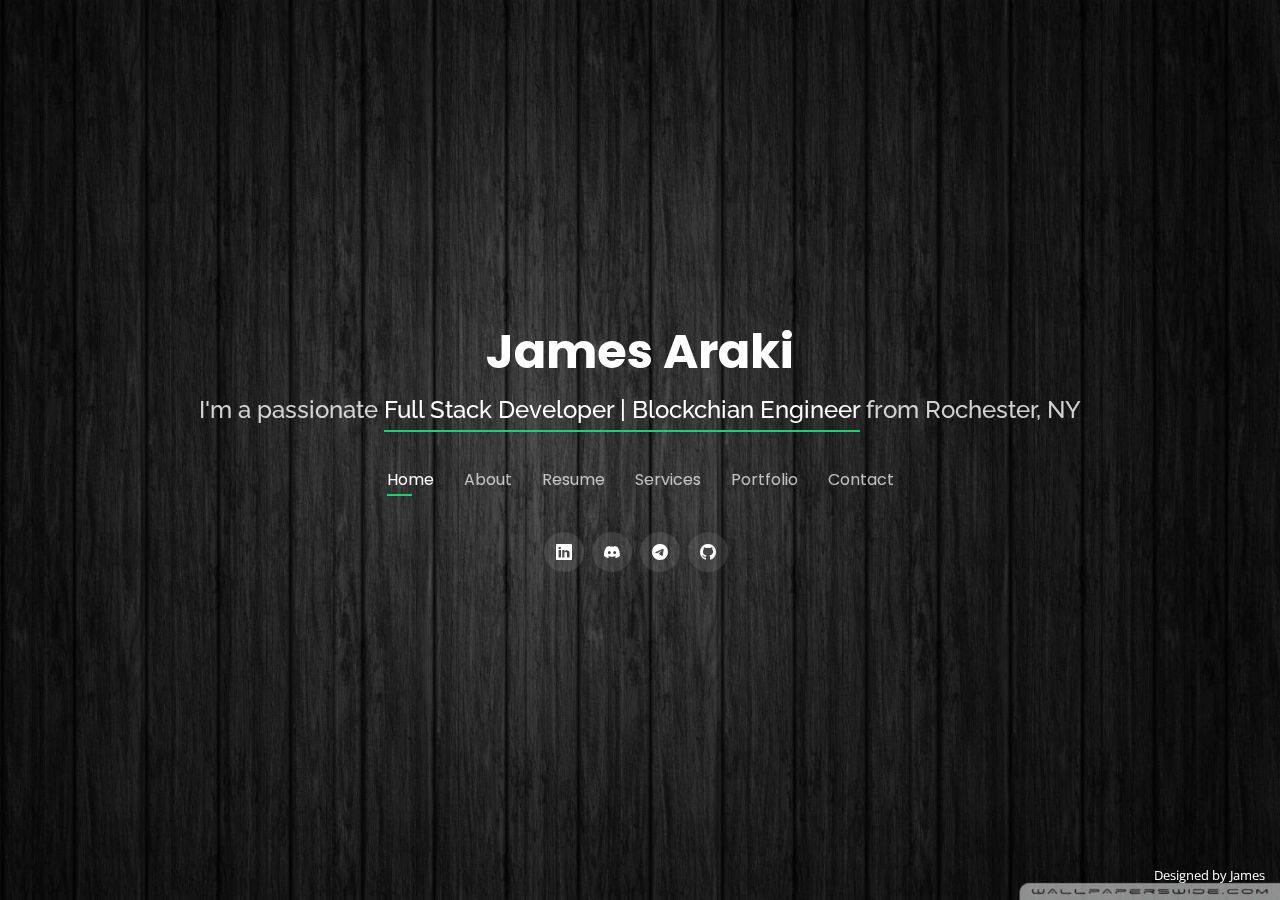
==== commit 58595e92: "update" ====
--- a/index.html
+++ b/index.html
@@ -5,7 +5,7 @@
   <meta charset="utf-8">
   <meta content="width=device-width, initial-scale=1.0" name="viewport">
 
-  <title>Kevin Grant's Portfolio</title>
+  <title>James Araki's Portfolio</title>
   <meta content="" name="description">
   <meta content="" name="keywords">
 
@@ -41,9 +41,7 @@
   <header id="header">
     <div class="container">
 
-      <h1><a href="index.html">Kevin Grant</a></h1>
-      <!-- Uncomment below if you prefer to use an image logo -->
-      <!-- <a href="index.html" class="mr-auto"><img src="assets/img/logo.png" alt="" class="img-fluid"></a> -->
+      <h1><a href="index.html">James Araki</a></h1>
       <h2>I'm a passionate <span>Full Stack Developer | Blockchian Engineer</span> from Rochester, NY</h2>
 
       <nav id="navbar" class="navbar">
@@ -59,7 +57,7 @@
       </nav><!-- .navbar -->
 
       <div class="social-links">
-        <a href="https://linkedin.com/in/kevin-grant-25176123b" target="_blank" class="linkedin"><i class="bi bi-linkedin"></i></a>
+        <a href="https://linkedin.com/in/James-Araki-25176123b" target="_blank" class="linkedin"><i class="bi bi-linkedin"></i></a>
         <a href="https://discord.com/channels/@me/992816838918541342" class="discord"><i class="bi bi-discord"></i></a>
         <a href="https://t.me/risto0301" target="_blank" class="telegram"><i class="bi bi-telegram"></i></a>
         <a href="https://github.com/risto0301" target="_blank" class="github"><i class="bi bi-github"></i></a>
@@ -98,7 +96,7 @@
             <div class="col-lg-6">
               <ul>
                 <li><i class="bi bi-chevron-right"></i> <strong>Degree:</strong> <span>Bachelor</span></li>
-                <li><i class="bi bi-chevron-right"></i> <strong>Email:</strong> <span>kevingrant.0301@gmail.com</span></li>
+                <li><i class="bi bi-chevron-right"></i> <strong>Email:</strong> <span>JamesAraki.0301@gmail.com</span></li>
               </ul>
             </div>
           </div>
@@ -250,175 +248,6 @@
 
     </div><!-- End Skills -->
 
-    <!-- ======= Interests ======= -->
-    <!-- <div class="interests container">
-
-      <div class="section-title">
-        <h2>Interests</h2>
-      </div>
-
-      <div class="row">
-        <div class="col-lg-3 col-md-4">
-          <div class="icon-box">
-            <i class="ri-store-line" style="color: #ffbb2c;"></i>
-            <h3>Lorem Ipsum</h3>
-          </div>
-        </div>
-        <div class="col-lg-3 col-md-4 mt-4 mt-md-0">
-          <div class="icon-box">
-            <i class="ri-bar-chart-box-line" style="color: #5578ff;"></i>
-            <h3>Dolor Sitema</h3>
-          </div>
-        </div>
-        <div class="col-lg-3 col-md-4 mt-4 mt-md-0">
-          <div class="icon-box">
-            <i class="ri-calendar-todo-line" style="color: #e80368;"></i>
-            <h3>Sed perspiciatis</h3>
-          </div>
-        </div>
-        <div class="col-lg-3 col-md-4 mt-4 mt-lg-0">
-          <div class="icon-box">
-            <i class="ri-paint-brush-line" style="color: #e361ff;"></i>
-            <h3>Magni Dolores</h3>
-          </div>
-        </div>
-        <div class="col-lg-3 col-md-4 mt-4">
-          <div class="icon-box">
-            <i class="ri-database-2-line" style="color: #47aeff;"></i>
-            <h3>Nemo Enim</h3>
-          </div>
-        </div>
-        <div class="col-lg-3 col-md-4 mt-4">
-          <div class="icon-box">
-            <i class="ri-gradienter-line" style="color: #ffa76e;"></i>
-            <h3>Eiusmod Tempor</h3>
-          </div>
-        </div>
-        <div class="col-lg-3 col-md-4 mt-4">
-          <div class="icon-box">
-            <i class="ri-file-list-3-line" style="color: #11dbcf;"></i>
-            <h3>Midela Teren</h3>
-          </div>
-        </div>
-        <div class="col-lg-3 col-md-4 mt-4">
-          <div class="icon-box">
-            <i class="ri-price-tag-2-line" style="color: #4233ff;"></i>
-            <h3>Pira Neve</h3>
-          </div>
-        </div>
-        <div class="col-lg-3 col-md-4 mt-4">
-          <div class="icon-box">
-            <i class="ri-anchor-line" style="color: #b2904f;"></i>
-            <h3>Dirada Pack</h3>
-          </div>
-        </div>
-        <div class="col-lg-3 col-md-4 mt-4">
-          <div class="icon-box">
-            <i class="ri-disc-line" style="color: #b20969;"></i>
-            <h3>Moton Ideal</h3>
-          </div>
-        </div>
-        <div class="col-lg-3 col-md-4 mt-4">
-          <div class="icon-box">
-            <i class="ri-base-station-line" style="color: #ff5828;"></i>
-            <h3>Verdo Park</h3>
-          </div>
-        </div>
-        <div class="col-lg-3 col-md-4 mt-4">
-          <div class="icon-box">
-            <i class="ri-fingerprint-line" style="color: #29cc61;"></i>
-            <h3>Flavor Nivelanda</h3>
-          </div>
-        </div>
-      </div>
-
-    </div>--><!-- End Interests -->
-
-    <!-- ======= Testimonials ======= -->
-    <!--<div class="testimonials container">
-
-      <div class="section-title">
-        <h2>Testimonials</h2>
-      </div>
-
-      <div class="testimonials-slider swiper" data-aos="fade-up" data-aos-delay="100">
-        <div class="swiper-wrapper">
-
-          <div class="swiper-slide">
-            <div class="testimonial-item">
-              <p>
-                <i class="bx bxs-quote-alt-left quote-icon-left"></i>
-                Proin iaculis purus consequat sem cure digni ssim donec porttitora entum suscipit rhoncus. Accusantium quam, ultricies eget id, aliquam eget nibh et. Maecen aliquam, risus at semper.
-                <i class="bx bxs-quote-alt-right quote-icon-right"></i>
-              </p>
-              <img src="assets/img/testimonials/testimonials-1.jpg" class="testimonial-img" alt="">
-              <h3>Saul Goodman</h3>
-              <h4>Ceo &amp; Founder</h4>
-            </div>
-          </div>
-
-          <div class="swiper-slide">
-            <div class="testimonial-item">
-              <p>
-                <i class="bx bxs-quote-alt-left quote-icon-left"></i>
-                Export tempor illum tamen malis malis eram quae irure esse labore quem cillum quid cillum eram malis quorum velit fore eram velit sunt aliqua noster fugiat irure amet legam anim culpa.
-                <i class="bx bxs-quote-alt-right quote-icon-right"></i>
-              </p>
-              <img src="assets/img/testimonials/testimonials-2.jpg" class="testimonial-img" alt="">
-              <h3>Sara Wilsson</h3>
-              <h4>Designer</h4>
-            </div>
-          </div>
-
-          <div class="swiper-slide">
-            <div class="testimonial-item">
-              <p>
-                <i class="bx bxs-quote-alt-left quote-icon-left"></i>
-                Enim nisi quem export duis labore cillum quae magna enim sint quorum nulla quem veniam duis minim tempor labore quem eram duis noster aute amet eram fore quis sint minim.
-                <i class="bx bxs-quote-alt-right quote-icon-right"></i>
-              </p>
-              <img src="assets/img/testimonials/testimonials-3.jpg" class="testimonial-img" alt="">
-              <h3>Jena Karlis</h3>
-              <h4>Store Owner</h4>
-            </div>
-          </div>
-
-          <div class="swiper-slide">
-            <div class="testimonial-item">
-              <p>
-                <i class="bx bxs-quote-alt-left quote-icon-left"></i>
-                Fugiat enim eram quae cillum dolore dolor amet nulla culpa multos export minim fugiat minim velit minim dolor enim duis veniam ipsum anim magna sunt elit fore quem dolore labore illum veniam.
-                <i class="bx bxs-quote-alt-right quote-icon-right"></i>
-              </p>
-              <img src="assets/img/testimonials/testimonials-4.jpg" class="testimonial-img" alt="">
-              <h3>Matt Brandon</h3>
-              <h4>Freelancer</h4>
-            </div>
-          </div>
-
-          <div class="swiper-slide">
-            <div class="testimonial-item">
-              <p>
-                <i class="bx bxs-quote-alt-left quote-icon-left"></i>
-                Quis quorum aliqua sint quem legam fore sunt eram irure aliqua veniam tempor noster veniam enim culpa labore duis sunt culpa nulla illum cillum fugiat legam esse veniam culpa fore nisi cillum quid.
-                <i class="bx bxs-quote-alt-right quote-icon-right"></i>
-              </p>
-              <img src="assets/img/testimonials/testimonials-5.jpg" class="testimonial-img" alt="">
-              <h3>John Larson</h3>
-              <h4>Entrepreneur</h4>
-            </div>
-          </div>
-
-        </div>
-        <div class="swiper-pagination"></div>
-      </div>
-
-      <div class="owl-carousel testimonials-carousel">
-
-      </div>
-
-    </div><--><!--End Testimonials  -->
-
   </section><!-- End About Section -->
 
   <!-- ======= Resume Section ======= -->
@@ -434,24 +263,18 @@
         <div class="col-lg-6">
           <h3 class="resume-title">Sumary</h3>
           <div class="resume-item pb-0">
-            <h4>Kevin Grant</h4>
+            <h4>James Araki</h4>
             <p><em>Talented and skilled developer with 8 years of experience in MERN stack, Vue and TypeScript as well as Smart Contract and other latest technologies</em></p>
             <p>
             <ul>
               <li>Rochester, NY</li>
               <li>+1 (727) 266-6677</li>
-              <li>kevingrant.0301@gmail.com</li>
+              <li>JamesAraki.0301@gmail.com</li>
             </ul>
             </p>
           </div>
 
           <h3 class="resume-title">Education</h3>
-          <!-- <div class="resume-item">
-            <h4>Master of Fine Arts &amp; Graphic Design</h4>
-            <h5>2015 - 2016</h5>
-            <p><em>Rochester Institute of Technology, Rochester, NY</em></p>
-            <p>Qui deserunt veniam. Et sed aliquam labore tempore sed quisquam iusto autem sit. Ea vero voluptatum qui ut dignissimos deleniti nerada porti sand markend</p>
-          </div> -->
           <div class="resume-item">
             <h4>Bachelor of Computer Science</h4>
             <h5>2011 - 2014</h5>
@@ -571,10 +394,6 @@
       <div class="row">
         <div class="col-lg-12 d-flex justify-content-center">
           <ul id="portfolio-flters">
-            <!-- <li data-filter="*" class="filter-active">All</li> -->
-            <!-- <li data-filter=".filter-app">App</li>
-            <li data-filter=".filter-card">Card</li>
-            <li data-filter=".filter-web">Web</li> -->
           </ul>
         </div>
       </div>
@@ -673,7 +492,7 @@
           <div class="info-box">
             <i class="bx bx-envelope"></i>
             <h3>Email Me</h3>
-            <p>kevingrant.0301@gmail.com</p>
+            <p>JamesAraki.0301@gmail.com</p>
           </div>
         </div>
         <div class="col-md-6 mt-4 d-flex align-items-stretch">
@@ -687,7 +506,7 @@
           <div class="info-box">
             <i class="bx bxl-linkedin"></i>
             <h3>Linkedin</h3>
-            <p><a href="https://linkedin.com/in/kevin-grant-25176123b" target="_blank">linkedin.com/in/kevin-grant-25176123b</a></p>
+            <p><a href="https://linkedin.com/in/James-Araki-25176123b" target="_blank">linkedin.com/in/James-Araki-25176123b</a></p>
           </div>
         </div>
 
@@ -742,11 +561,7 @@
   </section><!-- End Contact Section -->
 
   <div class="credits">
-    <!-- c the links in the footer should remain intact. -->
-    <!-- You can delete the links only if you purchased the pro version. -->
-    <!-- Licensing information: https://bootstrapmade.com/license/ -->
-    <!-- Purchase the pro version with working PHP/AJAX contact form: https://bootstrapmade.com/personal-free-resume-bootstrap-template/ -->
-    Designed by Kevin
+    Designed by James
   </div>
 
   <!-- Vendor JS Files -->
